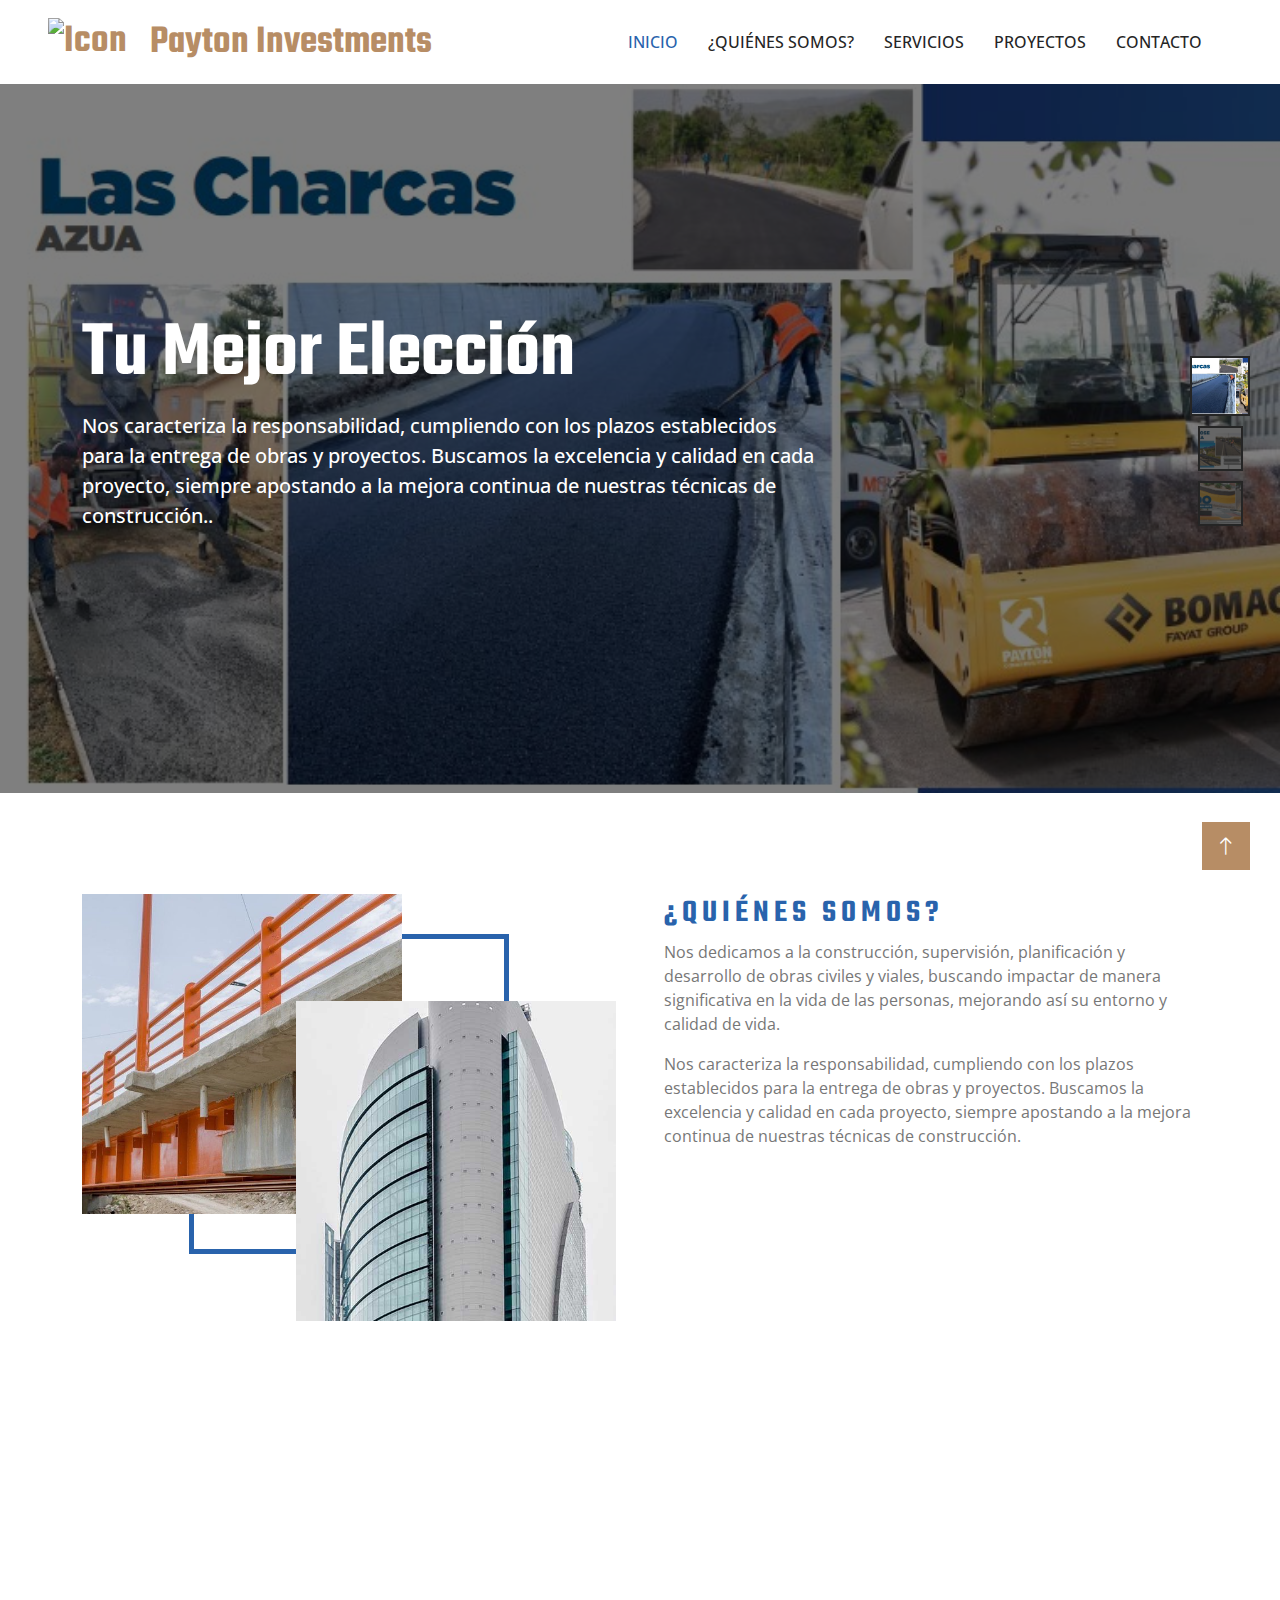
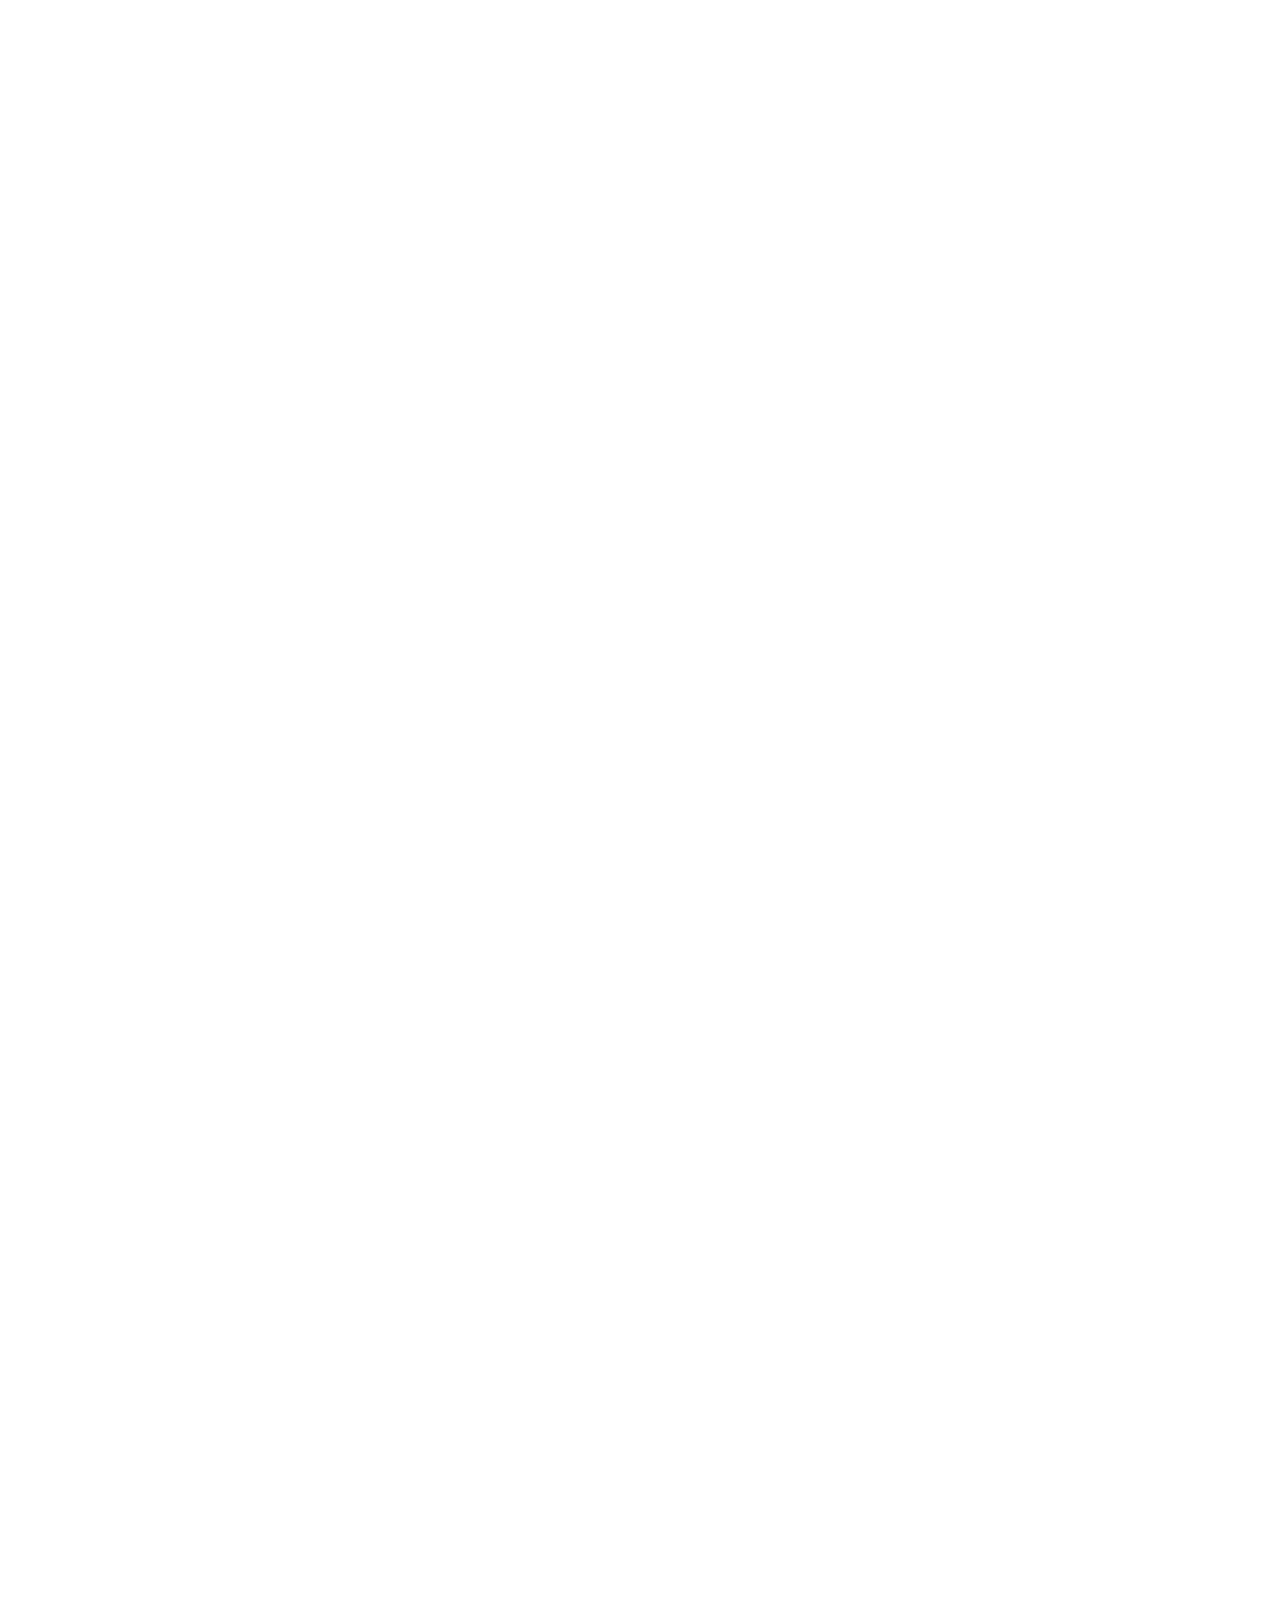
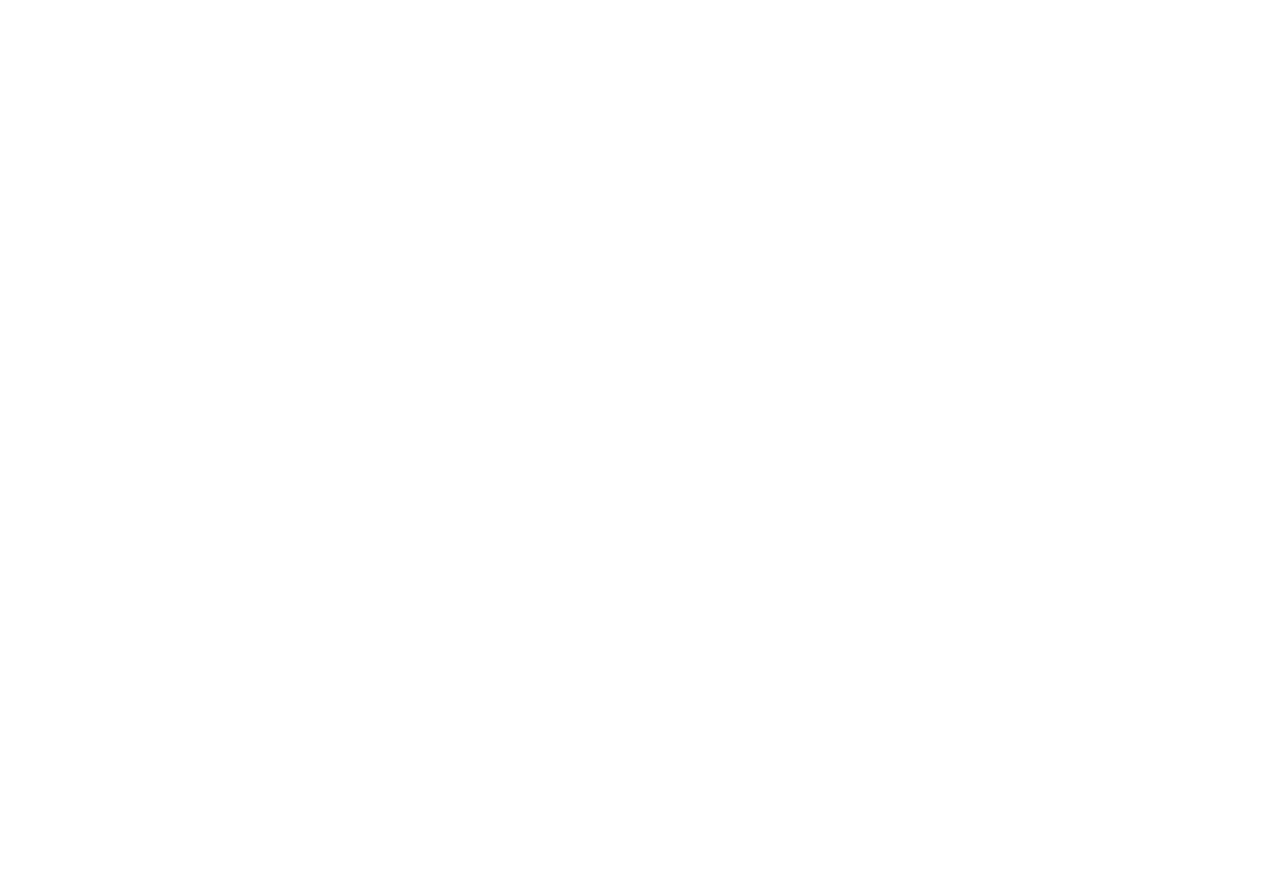
==== index.html @ 8e5a9c6b "Merge branch 'paytoncode:main' into main" ====
<!DOCTYPE html>
<html lang="en">

<head>
    <meta charset="utf-8">
    <title>Payton Investments</title>
    <meta content="width=device-width, initial-scale=1.0" name="viewport">
    <meta content="Construcción, Construir, Constructora, Payton, Aceras, Contenes, Asfaltado, Ingeniería" name="keywords">
    <meta content="" name="description">

    <!-- Favicon -->
    <link href="img/favicon.ico" rel="icon">

    <!-- Google Web Fonts -->
    <link rel="preconnect" href="https://fonts.googleapis.com">
    <link rel="preconnect" href="https://fonts.gstatic.com" crossorigin>
    <link href="https://fonts.googleapis.com/css2?family=Open+Sans:wght@400;500;600&family=Teko:wght@400;500;600&display=swap" rel="stylesheet">

    <!-- Icon Font Stylesheet -->
    <link href="https://cdnjs.cloudflare.com/ajax/libs/font-awesome/5.10.0/css/all.min.css" rel="stylesheet">
    <link href="https://cdn.jsdelivr.net/npm/bootstrap-icons@1.4.1/font/bootstrap-icons.css" rel="stylesheet">

    <!-- Libraries Stylesheet -->
    <link href="lib/animate/animate.min.css" rel="stylesheet">
    <link href="lib/owlcarousel/assets/owl.carousel.min.css" rel="stylesheet">
    <link href="lib/tempusdominus/css/tempusdominus-bootstrap-4.min.css" rel="stylesheet" />

    <!-- Customized Bootstrap Stylesheet -->
    <link href="css/bootstrap.min.css" rel="stylesheet">

    <!-- Template Stylesheet -->
    <link href="css/style.css" rel="stylesheet">
</head>

<body>
    <!-- Spinner Start -->
    <div id="spinner" class="show bg-white position-fixed translate-middle w-100 vh-100 top-50 start-50 d-flex align-items-center justify-content-center">
        <div class="spinner-border position-relative text-primary" style="width: 6rem; height: 6rem;" role="status"></div>
        <!-- <img class="position-absolute top-50 start-50 translate-middle" src="img/icons/icon-1.png" alt="Icon"> -->
        <img class="position-absolute top-50 start-50 translate-middle" src="img/logo-1.png" width="64px" alt="Icon">
    </div>
    <!-- Spinner End -->


    <!-- Topbar Start -->
    <!-- <div class="container-fluid bg-dark p-0 wow fadeIn" data-wow-delay="0.1s">
        <div class="row gx-0 d-none d-lg-flex">
            <div class="col-lg-7 px-5 text-start">
                <div class="h-100 d-inline-flex align-items-center py-3 me-3">
                    <a class="text-body px-2" href="tel:+0123456789"><i class="fa fa-phone-alt text-primary me-2"></i>+012 345 6789</a>
                    <a class="text-body px-2" href="mailto:info@example.com"><i class="fa fa-envelope-open text-primary me-2"></i>info@example.com</a>
                </div>
            </div>
            <div class="col-lg-5 px-5 text-end">
                <div class="h-100 d-inline-flex align-items-center py-3 me-2">
                    <a class="text-body px-2" href="">Terms</a>
                    <a class="text-body px-2" href="">Privacy</a>
                </div>
                <div class="h-100 d-inline-flex align-items-center">
                    <a class="btn btn-sm-square btn-outline-body me-1" href=""><i class="fab fa-facebook-f"></i></a>
                    <a class="btn btn-sm-square btn-outline-body me-1" href=""><i class="fab fa-twitter"></i></a>
                    <a class="btn btn-sm-square btn-outline-body me-1" href=""><i class="fab fa-linkedin-in"></i></a>
                    <a class="btn btn-sm-square btn-outline-body me-0" href=""><i class="fab fa-instagram"></i></a>
                </div>
            </div>
        </div>
    </div> -->
    <!-- Topbar End -->


    <!-- Navbar Start -->
    <nav class="navbar navbar-expand-lg bg-white navbar-light sticky- py-lg-0 px-lg-5 wow fadeIn" 
    data-wow-delay="0.1s">
    <!-- <nav class="navbar navbar-expand-lg bg-white navbar-light sticky-top py-lg-0 px-lg-5 wow fadeIn" 
    data-wow-delay="0.1s"> -->
        <a href="index.html" class="navbar-brand ms-4 ms-lg-0">
            <h1 class="text-primary m-0">
                <img class="me-3" src="img/logo-1.png" alt="Icon" width="64px">
            Payton Investments</h1>
        </a>
        <button type="button" class="navbar-toggler me-4" data-bs-toggle="collapse" data-bs-target="#navbarCollapse">
            <span class="navbar-toggler-icon"></span>
        </button>
        <div class="collapse navbar-collapse" id="navbarCollapse">
            <div class="navbar-nav ms-auto p-4 p-lg-0">
                <a href="index.html" class="nav-item nav-link active">Inicio</a>
                <a href="#about" class="nav-item nav-link">¿Quiénes Somos?</a>
                <a href="#service" class="nav-item nav-link">Servicios</a>
                <a href="#project" class="nav-item nav-link">Proyectos</a>
                <!-- <div class="nav-item dropdown">
                    <a href="#" class="nav-link dropdown-toggle" data-bs-toggle="dropdown">Pages</a>
                    <div class="dropdown-menu border-0 m-0">
                        <a href="feature.html" class="dropdown-item">Our Features</a>
                        <a href="project.html" class="dropdown-item">Our Projects</a>
                        <a href="team.html" class="dropdown-item">Team Members</a>
                        <a href="appointment.html" class="dropdown-item">Appointment</a>
                        <a href="testimonial.html" class="dropdown-item">Testimonial</a>
                        <a href="404.html" class="dropdown-item">404 Page</a>
                    </div>
                </div> -->
                <a href="#contact" class="nav-item nav-link">Contacto</a>
            </div>
            <!-- <a href="" class="btn btn-primary py-2 px-4 d-none d-lg-block">Appointment</a> -->
        </div>
    </nav>
    <!-- Navbar End -->


    <!-- Carousel Start -->
    <div class="container-fluid p-0 pb-5 wow fadeIn" data-wow-delay="0.1s">
        <div class="owl-carousel header-carousel position-relative">
            <div class="owl-carousel-item position-relative" data-dot="<img src='img/carousel-1.jpg'>">
                <img class="img-fluid" src="img/carousel-1.jpg" alt="">
                <div class="owl-carousel-inner">
                    <div class="container">
                        <div class="row justify-content-start">
                            <div class="col-10 col-lg-8">
                                <h1 class="display-1 text-white animated slideInDown">Tu Mejor Elección</h1>
                                <p class="fs-5 fw-medium text-white mb-4 pb-3">Nos caracteriza la responsabilidad, cumpliendo con los plazos
establecidos para la entrega de obras y proyectos. Buscamos la
excelencia y calidad en cada proyecto, siempre apostando a la
mejora continua de nuestras técnicas de construcción..</p>
                                <!-- <a href="" class="btn btn-primary py-3 px-5 animated slideInLeft">Read More</a> -->
                            </div>
                        </div>
                    </div>
                </div>
            </div>
            <div class="owl-carousel-item position-relative" data-dot="<img src='img/carousel-2.jpg'>">
                <img class="img-fluid" src="img/carousel-2.jpg" alt="">
                <div class="owl-carousel-inner">
                    <div class="container">
                        <div class="row justify-content-start">
                            <div class="col-10 col-lg-8">
                                <h1 class="display-1 text-white animated slideInDown">Best Architecture And Interior Design Services</h1>
                                <p class="fs-5 fw-medium text-white mb-4 pb-3">Vero elitr justo clita lorem. Ipsum dolor at sed stet sit diam no. Kasd rebum ipsum et diam justo clita et kasd rebum sea elitr.</p>
                                <a href="" class="btn btn-primary py-3 px-5 animated slideInLeft">Read More</a>
                            </div>
                        </div>
                    </div>
                </div>
            </div>
            <div class="owl-carousel-item position-relative" data-dot="<img src='img/carousel-3.jpg'>">
                <img class="img-fluid" src="img/carousel-3.jpg" alt="">
                <div class="owl-carousel-inner">
                    <div class="container">
                        <div class="row justify-content-start">
                            <div class="col-10 col-lg-8">
                                <h1 class="display-1 text-white animated slideInDown">Best Architecture And Interior Design Services</h1>
                                <p class="fs-5 fw-medium text-white mb-4 pb-3">Vero elitr justo clita lorem. Ipsum dolor at sed stet sit diam no. Kasd rebum ipsum et diam justo clita et kasd rebum sea elitr.</p>
                                <a href="" class="btn btn-primary py-3 px-5 animated slideInLeft">Read More</a>
                            </div>
                        </div>
                    </div>
                </div>
            </div>
        </div>
    </div>
    <!-- Carousel End -->


    <!-- Facts Start -->
   <!--  <div class="container-xxl py-5">
        <div class="container pt-5">
            <div class="row g-4">
                <div class="col-lg-4 col-md-6 wow fadeInUp" data-wow-delay="0.1s">
                    <div class="fact-item text-center bg-light h-100 p-5 pt-0">
                        <div class="fact-icon">
                            <img src="img/icons/icon-2.png" alt="Icon">
                        </div>
                        <h3 class="mb-3">Design Approach</h3>
                        <p class="mb-0">Erat ipsum justo amet duo et elitr dolor, est duo duo eos lorem sed diam stet diam sed stet.</p>
                    </div>
                </div>
                <div class="col-lg-4 col-md-6 wow fadeInUp" data-wow-delay="0.3s">
                    <div class="fact-item text-center bg-light h-100 p-5 pt-0">
                        <div class="fact-icon">
                            <img src="img/icons/icon-3.png" alt="Icon">
                        </div>
                        <h3 class="mb-3">Innovative Solutions</h3>
                        <p class="mb-0">Erat ipsum justo amet duo et elitr dolor, est duo duo eos lorem sed diam stet diam sed stet.</p>
                    </div>
                </div>
                <div class="col-lg-4 col-md-6 wow fadeInUp" data-wow-delay="0.5s">
                    <div class="fact-item text-center bg-light h-100 p-5 pt-0">
                        <div class="fact-icon">
                            <img src="img/icons/icon-4.png" alt="Icon">
                        </div>
                        <h3 class="mb-3">Project Management</h3>
                        <p class="mb-0">Erat ipsum justo amet duo et elitr dolor, est duo duo eos lorem sed diam stet diam sed stet.</p>
                    </div>
                </div>
            </div>
        </div>
    </div> -->
    <!-- Facts End -->


    <!-- About Start -->
    <div class="container-xxl py-5" id="about">
        <div class="container" >
            <div class="row g-5">
                <div class="col-lg-6 wow fadeIn" data-wow-delay="0.1s">
                    <div class="about-img">
                        <img class="img-fluid" src="img/about-1.jpg" alt="">
                        <img class="img-fluid" src="img/about-2.jpg" alt="">
                    </div>
                </div>
                <div class="col-lg-6 wow fadeIn" data-wow-delay="0.5s">
                    <h2 class="section-title">¿Quiénes Somos?</h2>
                    <!-- <h1 class="display-5 mb-4">A Creative Architecture Agency For Your Dream Home</h1> -->
                    <p>Nos dedicamos a la construcción, supervisión, planificación y desarrollo de obras civiles
                        y viales, buscando impactar de manera significativa en la vida de las personas,
                        mejorando así su entorno y calidad de vida.</p>
                    <p class="mb-4">
                        Nos caracteriza la responsabilidad, cumpliendo con los plazos establecidos para la
                        entrega de obras y proyectos. Buscamos la excelencia y calidad en cada proyecto,
                        siempre apostando a la mejora continua de nuestras técnicas de construcción.
                    </p>
                   <!--  <div class="d-flex align-items-center mb-5">
                        <div class="d-flex flex-shrink-0 align-items-center justify-content-center border border-5 border-primary" style="width: 120px; height: 120px;">
                            <h1 class="display-1 mb-n2" data-toggle="counter-up">25</h1>
                        </div>
                        <div class="ps-4">
                            <h3>Years</h3>
                            <h3>Working</h3>
                            <h3 class="mb-0">Experience</h3>
                        </div>
                    </div>
                    <a class="btn btn-primary py-3 px-5" href="">Read More</a> -->
                </div>
            </div>
        </div>
    </div>
    <!-- About End -->

       <!-- Feature Start -->
    <div class="container-xxl py-5">
        <div class="container">
            <div class="row g-5">
                <div class="col-lg-6 wow fadeInUp" data-wow-delay="0.1s">
                    <h4 class="section-title">Misión</h4>
                    <!-- <h1 class="display-5 mb-4">Why You Should Trust Us? Learn More About Us!</h1> -->
                    <p class="mb-4">Desarrollar proyectos y construcciones de obras civiles y viales de excelente calidad y en los tiempos establecidos, mediante una gestión íntegra y honesta, asegurando la
                    inversión de los clientes y excediendo sus expectativas.</p>
                     <h4 class="section-title">Visión</h4>
                    <!-- <h1 class="display-5 mb-4">Why You Should Trust Us? Learn More About Us!</h1> -->
                    <p class="mb-4">Ser un referente en cuanto diseño, construcción e ingeniería, trabajando con los más
                    altos estándares de calidad y seguridad, atendiendo las necesidades y oportunidades
                    del mercado.</p>
                     <h4 class="section-title">Valores</h4>
                    <!-- <h1 class="display-5 mb-4">Why You Should Trust Us? Learn More About Us!</h1> -->
                    <ul class="mb-4">
                        <li>Responsabilidad</li>
                        <li>Compromiso</li>
                        <li>Integridad</li>
                        <li>Calidad</li>
                        <li>Trabajo en Equipo</li>
                    </ul>
                  <!--   <div class="row g-4">
                        <div class="col-12">
                            <div class="d-flex align-items-start">
                                <img class="flex-shrink-0" src="img/icons/icon-2.png" alt="Icon">
                                <div class="ms-4">
                                    <h3>Design Approach</h3>
                                    <p class="mb-0">Erat ipsum justo amet duo et elitr dolor, est duo duo eos lorem sed diam stet diam sed stet.</p>
                                </div>
                            </div>
                        </div>
                        <div class="col-12">
                            <div class="d-flex align-items-start">
                                <img class="flex-shrink-0" src="img/icons/icon-3.png" alt="Icon">
                                <div class="ms-4">
                                    <h3>Innovative Solutions</h3>
                                    <p class="mb-0">Erat ipsum justo amet duo et elitr dolor, est duo duo eos lorem sed diam stet diam sed stet.</p>
                                </div>
                            </div>
                        </div>
                        <div class="col-12">
                            <div class="d-flex align-items-start">
                                <img class="flex-shrink-0" src="img/icons/icon-4.png" alt="Icon">
                                <div class="ms-4">
                                    <h3>Project Management</h3>
                                    <p class="mb-0">Erat ipsum justo amet duo et elitr dolor, est duo duo eos lorem sed diam stet diam sed stet.</p>
                                </div>
                            </div>
                        </div>
                    </div> -->
                </div>
                <div class="col-lg-6 wow fadeInUp" data-wow-delay="0.5s">
                    <div class="feature-img">
                        <img class="img-fluid" src="img/about-2.jpg" alt="">
                        <img class="img-fluid" src="img/about-1.jpg" alt="">
                    </div>
                </div>
            </div>
        </div>
    </div>
    <!-- Feature End -->


    <!-- Service Start -->
    <div class="container-xxl py-5" id="service">
        <div class="container">
            <div class="text-center mx-auto mb-5 wow fadeInUp" data-wow-delay="0.1s" style="max-width: 600px;"">
                <h2 class="section-title">Nuestros Servicios</h2>
                <!-- <h1 class="display-5 mb-4">We Focused On Modern Architecture And Interior Design</h1> -->
            </div>
            <div class="row g-4">
                <div class="col-lg-3 col-md-6 wow fadeInUp" data-wow-delay="0.1s">
                    <div class="service-item d-flex position-relative text-center h-100">
                        <img class="bg-img" src="img/service-1.jpg" alt="">
                        <div class="service-text p-5">
                            <img class="mb-4" src="img/icons/icon-5.png" alt="Icon">
                            <h3 class="mb-3">Ingeniería</h3>
                            <p class="mb-4">La ingeniería se incluye de principio a fin todas las etapas de
diseños, planos, cálculos, especificaciones, listas de materiales y
equipos, aproximación de presupuestos, recursos que se van
a requerir, y dirección de personal. Buscando obtener un
resultado exitoso en cada proyecto.</p>
                            <!-- <a class="btn" href=""><i class="fa fa-plus text-primary me-3"></i>Read More</a> -->
                        </div>
                    </div>
                </div>
                <div class="col-lg-3 col-md-6 wow fadeInUp" data-wow-delay="0.3s">
                    <div class="service-item d-flex position-relative text-center h-100">
                        <img class="bg-img" src="img/service-2.jpg" alt="">
                        <div class="service-text p-5">
                            <img class="mb-4" src="img/icons/icon-1.png" alt="Icon">
                            <h3 class="mb-3">Asfaltado</h3>
                            <p class="mb-4">Buscamos proporcionar pavimentos mucho más duraderos en el
tiempo, además de ofrecer estabilidad y seguridad tanto para
vehículos como para peatones.</p>
                            <!-- <a class="btn" href=""><i class="fa fa-plus text-primary me-3"></i>Read More</a> -->
                        </div>
                    </div>
                </div>
                <div class="col-lg-3 col-md-6 wow fadeInUp" data-wow-delay="0.5s">
                    <div class="service-item d-flex position-relative text-center h-100">
                        <img class="bg-img" src="img/service-7.jpeg" alt="">
                        <div class="service-text p-5">
                            <img class="mb-4" src="img/icons/icon-9.png" alt="Icon">
                            <h3 class="mb-3">Construcción de carreteras</h3>
                            <p class="mb-4">Construir carreteras nos permite la conexión del camino, a través
de distintos accesos, con otros tipos de vías como autopistas o
con propiedades cercana, facilitando el transporte y reduciendo el
tiempo entre un pueblo y otro.</p>
                            <!-- <a class="btn" href=""><i class="fa fa-plus text-primary me-3"></i>Read More</a> -->
                        </div>
                    </div>
                </div>
                <div class="col-lg-3 col-md-6 wow fadeInUp" data-wow-delay="0.1s">
                    <div class="service-item d-flex position-relative text-center h-100">
                        <img class="bg-img" src="img/service-6.jpg" alt="">
                        <div class="service-text p-5">
                            <img class="mb-4" src="img/icons/icon-9.png" alt="Icon">
                            <h3 class="mb-3">Construcción de aceras y contenes</h3>
                            <p class="mb-4">Las aceras y contenes hacen que las vías sean más seguras
tanto para los automóviles como para los transeúntes.</p>
                            <!-- <a class="btn" href=""><i class="fa fa-plus text-primary me-3"></i>Read More</a> -->
                        </div>
                    </div>
                </div>
                <!--<div class="col-lg-4 col-md-6 wow fadeInUp" data-wow-delay="0.3s">
                    <div class="service-item d-flex position-relative text-center h-100">
                        <img class="bg-img" src="img/service-5.jpg" alt="">
                        <div class="service-text p-5">
                            <img class="mb-4" src="img/icons/icon-9.png" alt="Icon">
                            <h3 class="mb-3">Renovation</h3>
                            <p class="mb-4">Erat ipsum justo amet duo et elitr dolor, est duo duo eos lorem sed diam stet diam sed stet.</p>
                            <a class="btn" href=""><i class="fa fa-plus text-primary me-3"></i>Read More</a>
                        </div>
                    </div>
                </div>
                <div class="col-lg-4 col-md-6 wow fadeInUp" data-wow-delay="0.5s">
                    <div class="service-item d-flex position-relative text-center h-100">
                        <img class="bg-img" src="img/service-6.jpg" alt="">
                        <div class="service-text p-5">
                            <img class="mb-4" src="img/icons/icon-10.png" alt="Icon">
                            <h3 class="mb-3">Construction</h3>
                            <p class="mb-4">Erat ipsum justo amet duo et elitr dolor, est duo duo eos lorem sed diam stet diam sed stet.</p>
                            <a class="btn" href=""><i class="fa fa-plus text-primary me-3"></i>Read More</a>
                        </div>
                    </div>
                </div>
            </div> -->
            </div>
        </div>
    </div>
    <!-- Service End -->



    <!-- Project Start -->
    <div class="container-xxl project py-5" id="project">
        <div class="container">
            <div class="text-center mx-auto mb-5 wow fadeInUp" data-wow-delay="0.1s" style="max-width: 600px;">
                <h4 class="section-title">Algunos de Nuestros Proyectos</h4>
                <!-- <h1 class="display-5 mb-4">Visit Our Latest Projects And Our Innovative Works</h1> -->
            </div>
            <div class="row g-4 wow fadeInUp" data-wow-delay="0.3s">
                <div class="col-lg-4">
                    <div class="nav nav-pills d-flex justify-content-between w-100 h-100 me-4">
                        <button class="nav-link w-100 d-flex align-items-center text-start p-4 mb-4 active" data-bs-toggle="pill" data-bs-target="#tab-pane-1" type="button">
                            <h3 class="m-0">Aceras Santo Domingo Norte</h3>
                        </button>
                        <button class="nav-link w-100 d-flex align-items-center text-start p-4 mb-4" data-bs-toggle="pill" data-bs-target="#tab-pane-2" type="button">
                            <h3 class="m-0">Asfaltado Las Charchas de Azua</h3>
                        </button>
                        <button class="nav-link w-100 d-flex align-items-center text-start p-4 mb-4" data-bs-toggle="pill" data-bs-target="#tab-pane-3" type="button">
                            <h3 class="m-0">Reacondicionamiento del Puente Tavara Arriba</h3>
                        </button>
                        <!-- <button class="nav-link w-100 d-flex align-items-center text-start p-4 mb-0" data-bs-toggle="pill" data-bs-target="#tab-pane-4" type="button">
                            <h3 class="m-0">Asfaltado San Jose de Ocoa</h3>
                        </button>
 -->                    </div>
                </div>
                <div class="col-lg-8">
                    <div class="tab-content w-100">
                        <div class="tab-pane fade show active" id="tab-pane-1">
                            <div class="row g-4">
                                <div class="col-md-6" style="min-height: 350px;">
                                    <div class="position-relative h-100">
                                        <img class="position-absolute img-fluid w-100 h-100" src="img/project-1.jpg"
                                            style="object-fit: cover;" alt="">
                                    </div>
                                </div>
                                <!-- <div class="col-md-6">
                                    <h1 class="mb-3">25 Years Of Experience In Architecture Industry</h1>
                                    <p class="mb-4">Tempor erat elitr rebum at clita. Diam dolor diam ipsum sit. Aliqu diam amet diam et eos. Clita erat ipsum et lorem et sit, sed stet lorem sit clita duo justo magna dolore erat amet</p>
                                    <p><i class="fa fa-check text-primary me-3"></i>Design Approach</p>
                                    <p><i class="fa fa-check text-primary me-3"></i>Innovative Solutions</p>
                                    <p><i class="fa fa-check text-primary me-3"></i>Project Management</p>
                                    <a href="" class="btn btn-primary py-3 px-5 mt-3">Read More</a>
                                </div> -->
                            </div>
                        </div>
                        <div class="tab-pane fade" id="tab-pane-2">
                            <div class="row g-4">
                                <div class="col-md-6" style="min-height: 350px;">
                                    <div class="position-relative h-100">
                                        <img class="position-absolute img-fluid w-100 h-100" src="img/project-2.jpg"
                                            style="object-fit: cover;" alt="">
                                    </div>
                                </div>
                               <!--  <div class="col-md-6">
                                    <h1 class="mb-3">25 Years Of Experience In Architecture Industry</h1>
                                    <p class="mb-4">Tempor erat elitr rebum at clita. Diam dolor diam ipsum sit. Aliqu diam amet diam et eos. Clita erat ipsum et lorem et sit, sed stet lorem sit clita duo justo magna dolore erat amet</p>
                                    <p><i class="fa fa-check text-primary me-3"></i>Design Approach</p>
                                    <p><i class="fa fa-check text-primary me-3"></i>Innovative Solutions</p>
                                    <p><i class="fa fa-check text-primary me-3"></i>Project Management</p>
                                    <a href="" class="btn btn-primary py-3 px-5 mt-3">Read More</a>
                                </div> -->
                            </div>
                        </div>
                        <div class="tab-pane fade" id="tab-pane-3">
                            <div class="row g-4">
                                <div class="col-md-6" style="min-height: 350px;">
                                    <div class="position-relative h-100">
                                        <img class="position-absolute img-fluid w-100 h-100" src="img/project-3.jpg"
                                            style="object-fit: cover;" alt="">
                                    </div>
                                </div>
                               <!--  <div class="col-md-6">
                                    <h1 class="mb-3">25 Years Of Experience In Architecture Industry</h1>
                                    <p class="mb-4">Tempor erat elitr rebum at clita. Diam dolor diam ipsum sit. Aliqu diam amet diam et eos. Clita erat ipsum et lorem et sit, sed stet lorem sit clita duo justo magna dolore erat amet</p>
                                    <p><i class="fa fa-check text-primary me-3"></i>Design Approach</p>
                                    <p><i class="fa fa-check text-primary me-3"></i>Innovative Solutions</p>
                                    <p><i class="fa fa-check text-primary me-3"></i>Project Management</p>
                                    <a href="" class="btn btn-primary py-3 px-5 mt-3">Read More</a>
                                </div> -->
                            </div>
                        </div>
                        <div class="tab-pane fade" id="tab-pane-4">
                            <div class="row g-4">
                                <div class="col-md-6" style="min-height: 350px;">
                                    <div class="position-relative h-100">
                                        <img class="position-absolute img-fluid w-100 h-100" src="img/project-4.jpg"
                                            style="object-fit: cover;" alt="">
                                    </div>
                                </div>
                               <!--  <div class="col-md-6">
                                    <h1 class="mb-3">25 Years Of Experience In Architecture Industry</h1>
                                    <p class="mb-4">Tempor erat elitr rebum at clita. Diam dolor diam ipsum sit. Aliqu diam amet diam et eos. Clita erat ipsum et lorem et sit, sed stet lorem sit clita duo justo magna dolore erat amet</p>
                                    <p><i class="fa fa-check text-primary me-3"></i>Design Approach</p>
                                    <p><i class="fa fa-check text-primary me-3"></i>Innovative Solutions</p>
                                    <p><i class="fa fa-check text-primary me-3"></i>Project Management</p>
                                    <a href="" class="btn btn-primary py-3 px-5 mt-3">Read More</a>
                                </div> -->
                            </div>
                        </div>
                    </div>
                </div>
            </div>
        </div>
    </div>
    <!-- Project End -->


    <!-- Team Start -->
   <!--  <div class="container-xxl py-5">
        <div class="container">
            <div class="text-center mx-auto mb-5 wow fadeInUp" data-wow-delay="0.1s" style="max-width: 600px;">
                <h4 class="section-title">Team Members</h4>
                <h1 class="display-5 mb-4">We Are Creative Architecture Team For Your Dream Home</h1>
            </div>
            <div class="row g-0 team-items">
                <div class="col-lg-3 col-md-6 wow fadeInUp" data-wow-delay="0.1s">
                    <div class="team-item position-relative">
                        <div class="position-relative">
                            <img class="img-fluid" src="img/team-1.jpg" alt="">
                            <div class="team-social text-center">
                                <a class="btn btn-square" href=""><i class="fab fa-facebook-f"></i></a>
                                <a class="btn btn-square" href=""><i class="fab fa-twitter"></i></a>
                                <a class="btn btn-square" href=""><i class="fab fa-instagram"></i></a>
                            </div>
                        </div>
                        <div class="bg-light text-center p-4">
                            <h3 class="mt-2">Architect Name</h3>
                            <span class="text-primary">Designation</span>
                        </div>
                    </div>
                </div>
                <div class="col-lg-3 col-md-6 wow fadeInUp" data-wow-delay="0.3s">
                    <div class="team-item position-relative">
                        <div class="position-relative">
                            <img class="img-fluid" src="img/team-2.jpg" alt="">
                            <div class="team-social text-center">
                                <a class="btn btn-square" href=""><i class="fab fa-facebook-f"></i></a>
                                <a class="btn btn-square" href=""><i class="fab fa-twitter"></i></a>
                                <a class="btn btn-square" href=""><i class="fab fa-instagram"></i></a>
                            </div>
                        </div>
                        <div class="bg-light text-center p-4">
                            <h3 class="mt-2">Architect Name</h3>
                            <span class="text-primary">Designation</span>
                        </div>
                    </div>
                </div>
                <div class="col-lg-3 col-md-6 wow fadeInUp" data-wow-delay="0.5s">
                    <div class="team-item position-relative">
                        <div class="position-relative">
                            <img class="img-fluid" src="img/team-3.jpg" alt="">
                            <div class="team-social text-center">
                                <a class="btn btn-square" href=""><i class="fab fa-facebook-f"></i></a>
                                <a class="btn btn-square" href=""><i class="fab fa-twitter"></i></a>
                                <a class="btn btn-square" href=""><i class="fab fa-instagram"></i></a>
                            </div>
                        </div>
                        <div class="bg-light text-center p-4">
                            <h3 class="mt-2">Architect Name</h3>
                            <span class="text-primary">Designation</span>
                        </div>
                    </div>
                </div>
                <div class="col-lg-3 col-md-6 wow fadeInUp" data-wow-delay="0.7s">
                    <div class="team-item position-relative">
                        <div class="position-relative">
                            <img class="img-fluid" src="img/team-4.jpg" alt="">
                            <div class="team-social text-center">
                                <a class="btn btn-square" href=""><i class="fab fa-facebook-f"></i></a>
                                <a class="btn btn-square" href=""><i class="fab fa-twitter"></i></a>
                                <a class="btn btn-square" href=""><i class="fab fa-instagram"></i></a>
                            </div>
                        </div>
                        <div class="bg-light text-center p-4">
                            <h3 class="mt-2">Architect Name</h3>
                            <span class="text-primary">Designation</span>
                        </div>
                    </div>
                </div>
            </div>
        </div>
    </div> -->
    <!-- Team End -->


    <!-- Appointment Start -->
    <div class="container-xxl py-5" id="contact">
        <div class="container">
            <div class="row g-5">
                <div class="col-lg-6 wow fadeInUp" data-wow-delay="0.1s">
                    <h4 class="section-title" >Haz Una Cita</h4>
            <!--         <h1 class="display-5 mb-4">Make An Appointment To Start Your Dream Project</h1>
                    <p class="mb-4">Tempor erat elitr rebum at clita. Diam dolor diam ipsum sit. Aliqu diam amet diam et eos. Clita erat ipsum et lorem et sit, sed stet lorem sit clita duo justo magna dolore erat amet</p> -->
                    <div class="row g-4">
                        <div class="col-12">
                            <div class="d-flex">
                                <div class="d-flex flex-shrink-0 align-items-center justify-content-center bg-light" style="width: 65px; height: 65px;">
                                    <i class="fa fa-2x fa-phone-alt text-primary"></i>
                                </div>
                                <div class="ms-4">
                                    <p class="mb-2">Llamanos</p>
                                    <h3 class="mb-0">(809) 375-1626</h3>
                                </div>
                            </div>
                        </div>
                        <div class="col-12">
                            <div class="d-flex">
                                <div class="d-flex flex-shrink-0 align-items-center justify-content-center bg-light" style="width: 65px; height: 65px;">
                                    <i class="fa fa-2x fa-envelope-open text-primary"></i>
                                </div>
                                <div class="ms-4">
                                    <p class="mb-2">Envianos un Correo</p>
                                    <h3 class="mb-0">mhernandez@payton.do</h3>
                                </div>
                            </div>
                        </div>
                    </div>
                </div>
                <!-- <div class="col-lg-6 wow fadeInUp" data-wow-delay="0.5s">
                    <div class="row g-3">
                        <div class="col-12 col-sm-6">
                            <input type="text" class="form-control" placeholder="Your Name" style="height: 55px;">
                        </div>
                        <div class="col-12 col-sm-6">
                            <input type="email" class="form-control" placeholder="Your Email" style="height: 55px;">
                        </div>
                        <div class="col-12 col-sm-6">
                            <input type="text" class="form-control" placeholder="Your Mobile" style="height: 55px;">
                        </div>
                        <div class="col-12 col-sm-6">
                            <select class="form-select" style="height: 55px;">
                                <option selected>Choose Service</option>
                                <option value="1">Service 1</option>
                                <option value="2">Service 2</option>
                                <option value="3">Service 3</option>
                            </select>
                        </div>
                        <div class="col-12 col-sm-6">
                            <div class="date" id="date" data-target-input="nearest">
                                <input type="text"
                                    class="form-control datetimepicker-input"
                                    placeholder="Choose Date" data-target="#date" data-toggle="datetimepicker" style="height: 55px;">
                            </div>
                        </div>
                        <div class="col-12 col-sm-6">
                            <div class="time" id="time" data-target-input="nearest">
                                <input type="text"
                                    class="form-control datetimepicker-input"
                                    placeholder="Choose Date" data-target="#time" data-toggle="datetimepicker" style="height: 55px;">
                            </div>
                        </div>
                        <div class="col-12">
                            <textarea class="form-control" rows="5" placeholder="Message"></textarea>
                        </div>
                        <div class="col-12">
                            <button class="btn btn-primary w-100 py-3" type="submit">Book Appointment</button>
                        </div>
                    </div>
                </div> -->
            </div>
        </div>
    </div>
    <!-- Appointment End -->


    <!-- Testimonial Start -->
   <!--  <div class="container-xxl py-5">
        <div class="container">
            <div class="text-center mx-auto mb-5 wow fadeInUp" data-wow-delay="0.1s" style="max-width: 600px;">
                <h4 class="section-title">Testimonial</h4>
                <h1 class="display-5 mb-4">Thousands Of Customers Who Trust Us And Our Services</h1>
            </div>
            <div class="owl-carousel testimonial-carousel wow fadeInUp" data-wow-delay="0.1s">
                <div class="testimonial-item text-center" data-dot="<img class='img-fluid' src='img/testimonial-1.jpg' alt=''>">
                    <p class="fs-5">Clita clita tempor justo dolor ipsum amet kasd amet duo justo duo duo labore sed sed. Magna ut diam sit et amet stet eos sed clita erat magna elitr erat sit sit erat at rebum justo sea clita.</p>
                    <h3>Client Name</h3>
                    <span class="text-primary">Profession</span>
                </div>
                <div class="testimonial-item text-center" data-dot="<img class='img-fluid' src='img/testimonial-2.jpg' alt=''>">
                    <p class="fs-5">Clita clita tempor justo dolor ipsum amet kasd amet duo justo duo duo labore sed sed. Magna ut diam sit et amet stet eos sed clita erat magna elitr erat sit sit erat at rebum justo sea clita.</p>
                    <h3>Client Name</h3>
                    <span class="text-primary">Profession</span>
                </div>
                <div class="testimonial-item text-center" data-dot="<img class='img-fluid' src='img/testimonial-3.jpg' alt=''>">
                    <p class="fs-5">Clita clita tempor justo dolor ipsum amet kasd amet duo justo duo duo labore sed sed. Magna ut diam sit et amet stet eos sed clita erat magna elitr erat sit sit erat at rebum justo sea clita.</p>
                    <h3>Client Name</h3>
                    <span class="text-primary">Profession</span>
                </div>
            </div>      
        </div>
    </div> -->
    <!-- Testimonial End -->


    <!-- Footer Start -->
    <div class="container-fluid bg-dark text-body footer mt-5 pt-5 px-0 wow fadeIn" data-wow-delay="0.1s">
        <div class="container py-5">
            <div class="row g-5">
                <div class="col-lg-3 col-md-6">
                    <h3 class="text-light mb-4">Dirección:</h3>
                    <p class="mb-2"><i class="fa fa-map-marker-alt text-primary me-3"></i>Ave. Gustavo Mejía Ricart, No. 254, Náutica Business Center, (Suite A-7).</p>
                    <p class="mb-2"><i class="fa fa-phone-alt text-primary me-3"></i>(809) 375-1626</p>
                    <p class="mb-2"><i class="fa fa-envelope text-primary me-3"></i>mhernandez@payton.do</p>
                    <div class="d-flex pt-2">
                        <a class="btn btn-square btn-outline-body me-1" href="https://www.instagram.com/constructorapaytonrd/?hl=en"><i class="fab fa-instagram"></i></a>
<!--                         <a class="btn btn-square btn-outline-body me-1" href=""><i class="fab fa-facebook-f"></i></a>
                        <a class="btn btn-square btn-outline-body me-1" href=""><i class="fab fa-youtube"></i></a>
                        <a class="btn btn-square btn-outline-body me-0" href=""><i class="fab fa-linkedin-in"></i></a> -->
                    </div>
                </div>
                <div class="col-lg-3 col-md-6">
                    <h3 class="text-light mb-4">Servicios</h3>
                    <a class="btn btn-link" href="">Ingeniería</a>
                    <a class="btn btn-link" href="">Construcción de aceras y contenes</a>
                    <a class="btn btn-link" href="">Construcción de carreteras</a>
                    <a class="btn btn-link" href="">Interior Design</a>
                    <a class="btn btn-link" href="">Asfaltado</a>
                </div>
                <!-- <a class="btn btn-link" href="">About Us</a>
                    <a class="btn btn-link" href="">Contact Us</a>
                    <a c<div class="col-lg-3 col-md-6">
                    <h3 class="text-light mb-4">Quick Links</h3>
                    lass="btn btn-link" href="">Our Services</a>
                    <a class="btn btn-link" href="">Terms & Condition</a>
                    <a class="btn btn-link" href="">Support</a>
                </div> -->
            </div>
        </div>
        <div class="container-fluid copyright">
            <div class="container">
                <div class="row">
                    <div class="col-md-6 text-center text-md-start mb-3 mb-md-0">
                        &copy; <a href="#">Payton Investments</a>, All Right Reserved.
                    </div>
                    <div class="col-md-6 text-center text-md-end">
                        <!--/*** This template is free as long as you keep the footer author’s credit link/attribution link/backlink. If you'd like to use the template without the footer author’s credit link/attribution link/backlink, you can purchase the Credit Removal License from "https://htmlcodex.com/credit-removal". Thank you for your support. ***/-->
                        <!-- Designed By <a href="https://htmlcodex.com">HTML Codex</a>
                        <br> Distributed By: <a class="border-bottom" href="https://themewagon.com" target="_blank">ThemeWagon</a> -->
                    </div>
                </div>
            </div>
        </div>
    </div>
    <!-- Footer End -->


    <!-- Back to Top -->
    <a href="#" class="btn btn-lg btn-primary btn-lg-square back-to-top"><i class="bi bi-arrow-up"></i></a>


    <!-- JavaScript Libraries -->
    <script src="https://code.jquery.com/jquery-3.4.1.min.js"></script>
    <script src="https://cdn.jsdelivr.net/npm/bootstrap@5.0.0/dist/js/bootstrap.bundle.min.js"></script>
    <script src="lib/wow/wow.min.js"></script>
    <script src="lib/easing/easing.min.js"></script>
    <script src="lib/waypoints/waypoints.min.js"></script>
    <script src="lib/counterup/counterup.min.js"></script>
    <script src="lib/owlcarousel/owl.carousel.min.js"></script>
    <script src="lib/tempusdominus/js/moment.min.js"></script>
    <script src="lib/tempusdominus/js/moment-timezone.min.js"></script>
    <script src="lib/tempusdominus/js/tempusdominus-bootstrap-4.min.js"></script>

    <!-- Template Javascript -->
    <script src="js/main.js"></script>
</body>

</html>
---- css/style.css ----
/********** Template CSS **********/
:root {
    --primary: #2963ac;
    --light: #F8F8F8;
    --dark: #252525;
}

html {
  scroll-behavior: smooth;
}

h1,
h2,
.h1,
.h2,
.fw-bold {
    font-weight: 600 !important;
}

h3,
h4,
.h3,
.h4,
.fw-medium {
    font-weight: 500 !important;
}

h5,
h6,
.h5,
.h6,
.fw-normal {
    font-weight: 400 !important;
}

.back-to-top {
    position: fixed;
    display: none;
    right: 30px;
    bottom: 30px;
    z-index: 99;
}


/*** Spinner ***/
#spinner {
    opacity: 0;
    visibility: hidden;
    transition: opacity .5s ease-out, visibility 0s linear .5s;
    z-index: 99999;
}

#spinner.show {
    transition: opacity .5s ease-out, visibility 0s linear 0s;
    visibility: visible;
    opacity: 1;
}


/*** Button ***/
.btn {
    font-weight: 500;
    transition: .5s;
}

.btn.btn-primary,
.btn.btn-secondary {
    color: #FFFFFF;
}

.btn-square {
    width: 38px;
    height: 38px;
}

.btn-sm-square {
    width: 32px;
    height: 32px;
}

.btn-lg-square {
    width: 48px;
    height: 48px;
}

.btn-square,
.btn-sm-square,
.btn-lg-square {
    padding: 0;
    display: flex;
    align-items: center;
    justify-content: center;
    font-weight: normal;
}

.btn-outline-body {
    color: var(--primary);
    border-color: #777777;
}

.btn-outline-body:hover {
    color: #FFFFFF;
    background: var(--primary);
    border-color: var(--primary);
}


/*** Navbar ***/
.navbar .dropdown-toggle::after {
    border: none;
    content: "\f107";
    font-family: "Font Awesome 5 Free";
    font-weight: 900;
    vertical-align: middle;
    margin-left: 8px;
}

.navbar .navbar-nav .nav-link {
    margin-right: 30px;
    padding: 30px 0;
    color: var(--dark);
    font-weight: 500;
    text-transform: uppercase;
    outline: none;
}

.navbar .navbar-nav .nav-link:hover,
.navbar .navbar-nav .nav-link.active {
    color: var(--primary);
}

.navbar.sticky-top {
    top: -100px;
    transition: .5s;
}

@media (max-width: 991.98px) {
    .navbar .navbar-nav .nav-link {
        margin-right: 0;
        padding: 10px 0;
    }

    .navbar .navbar-nav {
        border-top: 1px solid #EEEEEE;
    }
}

@media (min-width: 992px) {
    .navbar .nav-item .dropdown-menu {
        display: block;
        visibility: hidden;
        top: 100%;
        transform: rotateX(-75deg);
        transform-origin: 0% 0%;
        transition: .5s;
        opacity: 0;
    }

    .navbar .nav-item:hover .dropdown-menu {
        transform: rotateX(0deg);
        visibility: visible;
        transition: .5s;
        opacity: 1;
    }
}


/*** Header ***/
.owl-carousel-inner {
    position: absolute;
    width: 100%;
    height: 100%;
    top: 0;
    left: 0;
    display: flex;
    align-items: center;
    background: rgba(0, 0, 0, .5);
}

@media (max-width: 768px) {
    .header-carousel .owl-carousel-item {
        position: relative;
        min-height: 500px;
    }

    .header-carousel .owl-carousel-item img {
        position: absolute;
        width: 100%;
        height: 100%;
        object-fit: cover;
    }

    .header-carousel .owl-carousel-item p {
        font-size: 16px !important;
    }
}

.header-carousel .owl-dots {
    position: absolute;
    width: 60px;
    height: 100%;
    top: 0;
    right: 30px;
    display: flex;
    flex-direction: column;
    align-items: center;
    justify-content: center;
}

.header-carousel .owl-dots .owl-dot {
    position: relative;
    width: 45px;
    height: 45px;
    margin: 5px 0;
    background: var(--dark);
    transition: .5s;
}

.header-carousel .owl-dots .owl-dot.active {
    width: 60px;
    height: 60px;
}

.header-carousel .owl-dots .owl-dot img {
    position: absolute;
    width: 100%;
    height: 100%;
    object-fit: cover;
    padding: 2px;
    transition: .5s;
    opacity: .3;
}

.header-carousel .owl-dots .owl-dot.active img {
    opacity: 1;
}

.page-header {
    background: linear-gradient(rgba(0, 0, 0, .5), rgba(0, 0, 0, .5)), url(../img/carousel-1.jpg) center center no-repeat;
    background-size: cover;
}

.breadcrumb-item+.breadcrumb-item::before {
    color: var(--light);
}


/*** Section Title ***/
.section-title {
    color: var(--primary);
    font-weight: 600;
    letter-spacing: 5px;
    text-transform: uppercase;
}


/*** Facts ***/
.fact-item .fact-icon {
    width: 120px;
    height: 120px;
    margin-top: -60px;
    margin-bottom: 1.5rem;
    display: inline-flex;
    align-items: center;
    justify-content: center;
    background: #FFFFFF;
    border-radius: 120px;
    transition: .5s;
}

.fact-item:hover .fact-icon {
    background: var(--dark);
}

.fact-item .fact-icon i {
    color: var(--primary);
    transition: .5;
}

.fact-item:hover .fact-icon i {
    color: #FFFFFF;
}


/*** About & Feature ***/
.about-img,
.feature-img {
    position: relative;
    height: 100%;
    min-height: 400px;
}

.about-img img,
.feature-img img {
    position: absolute;
    width: 60%;
    height: 80%;
    object-fit: cover;
}

.about-img img:last-child,
.feature-img img:last-child {
    margin: 20% 0 0 40%;
}

.about-img::before,
.feature-img::before {
    position: absolute;
    content: "";
    width: 60%;
    height: 80%;
    top: 10%;
    left: 20%;
    border: 5px solid var(--primary);
    z-index: -1;
}


/*** Service ***/
.service-item .bg-img {
    position: absolute;
    width: 100%;
    height: 100%;
    object-fit: cover;
    z-index: -1;
}

.service-item .service-text {
    background: var(--light);
    transition: .5s;
}

.service-item:hover .service-text {
    background: rgba(0, 0, 0, .7);
}

.service-item * {
    transition: .5;
}

.service-item:hover * {
    color: #FFFFFF;
}

.service-item .btn {
    width: 40px;
    height: 40px;
    display: inline-flex;
    align-items: center;
    color: var(--dark);
    background: #FFFFFF;
    white-space: nowrap;
    overflow: hidden;
    transition: .5s;
}

.service-item:hover .btn {
    width: 140px;
}


/*** Project ***/
.project .nav .nav-link {
    background: var(--light);
    transition: .5s;
}

.project .nav .nav-link.active {
    background: var(--primary);
}

.project .nav .nav-link.active h3 {
    color: #FFFFFF !important;
}


/*** Team ***/
.team-items {
    margin: -.75rem;
}

.team-item {
    padding: .75rem;
}

.team-item::after {
    position: absolute;
    content: "";
    width: 100%;
    height: 0;
    top: 0;
    left: 0;
    background: #FFFFFF;
    transition: .5s;
    z-index: -1;
}

.team-item:hover::after {
    height: 100%;
    background: var(--primary);
}

.team-item .team-social {
    position: absolute;
    width: 100%;
    bottom: -20px;
    left: 0;
}

.team-item .team-social .btn {
    display: inline-flex;
    margin: 0 2px;
    color: var(--primary);
    background: var(--light);
}

.team-item .team-social .btn:hover {
    color: #FFFFFF;
    background: var(--primary);
}


/*** Appointment ***/
.bootstrap-datetimepicker-widget.bottom {
    top: auto !important;
}

.bootstrap-datetimepicker-widget .table * {
    border-bottom-width: 0px;
}

.bootstrap-datetimepicker-widget .table th {
    font-weight: 500;
}

.bootstrap-datetimepicker-widget.dropdown-menu {
    padding: 10px;
    border-radius: 2px;
}

.bootstrap-datetimepicker-widget table td.active,
.bootstrap-datetimepicker-widget table td.active:hover {
    background: var(--primary);
}

.bootstrap-datetimepicker-widget table td.today::before {
    border-bottom-color: var(--primary);
}


/*** Testimonial ***/
.testimonial-carousel {
    display: flex !important;
    flex-direction: column-reverse;
    max-width: 700px;
    margin: 0 auto;
}

.testimonial-carousel .owl-dots {
    height: 100px;
    display: flex;
    align-items: center;
    justify-content: center;
    margin-bottom: 30px;
}

.testimonial-carousel .owl-dots .owl-dot {
    position: relative;
    width: 60px;
    height: 60px;
    margin: 0 5px;
    transition: .5s;
}

.testimonial-carousel .owl-dots .owl-dot.active {
    width: 100px;
    height: 100px;
}

.testimonial-carousel .owl-dots .owl-dot::after {
    position: absolute;
    width: 40px;
    height: 40px;
    bottom: -20px;
    left: 50%;
    transform: translateX(-50%);
    display: flex;
    align-items: center;
    justify-content: center;
    content: "\f10d";
    font-family: "Font Awesome 5 Free";
    font-weight: 900;
    color: var(--primary);
    background: #FFFFFF;
    border-radius: 40px;
    transition: .5s;
    opacity: 0;
}

.testimonial-carousel .owl-dots .owl-dot.active::after {
    opacity: 1;
}

.testimonial-carousel .owl-dots .owl-dot img {
    opacity: .4;
    transition: .5s;
}

.testimonial-carousel .owl-dots .owl-dot.active img {
    opacity: 1;
}


/*** Footer ***/
.footer .btn.btn-link {
    display: block;
    margin-bottom: 5px;
    padding: 0;
    text-align: left;
    color: #777777;
    font-weight: normal;
    text-transform: capitalize;
    transition: .3s;
}

.footer .btn.btn-link::before {
    position: relative;
    content: "\f105";
    font-family: "Font Awesome 5 Free";
    font-weight: 900;
    color: var(--primary);
    margin-right: 10px;
}

.footer .btn.btn-link:hover {
    color: var(--primary);
    letter-spacing: 1px;
    box-shadow: none;
}

.footer .form-control {
    border-color: #777777;
}

.footer .copyright {
    padding: 25px 0;
    font-size: 15px;
    border-top: 1px solid rgba(256, 256, 256, .1);
}

.footer .copyright a {
    color: var(--light);
}

.footer .copyright a:hover {
    color: var(--primary);
}
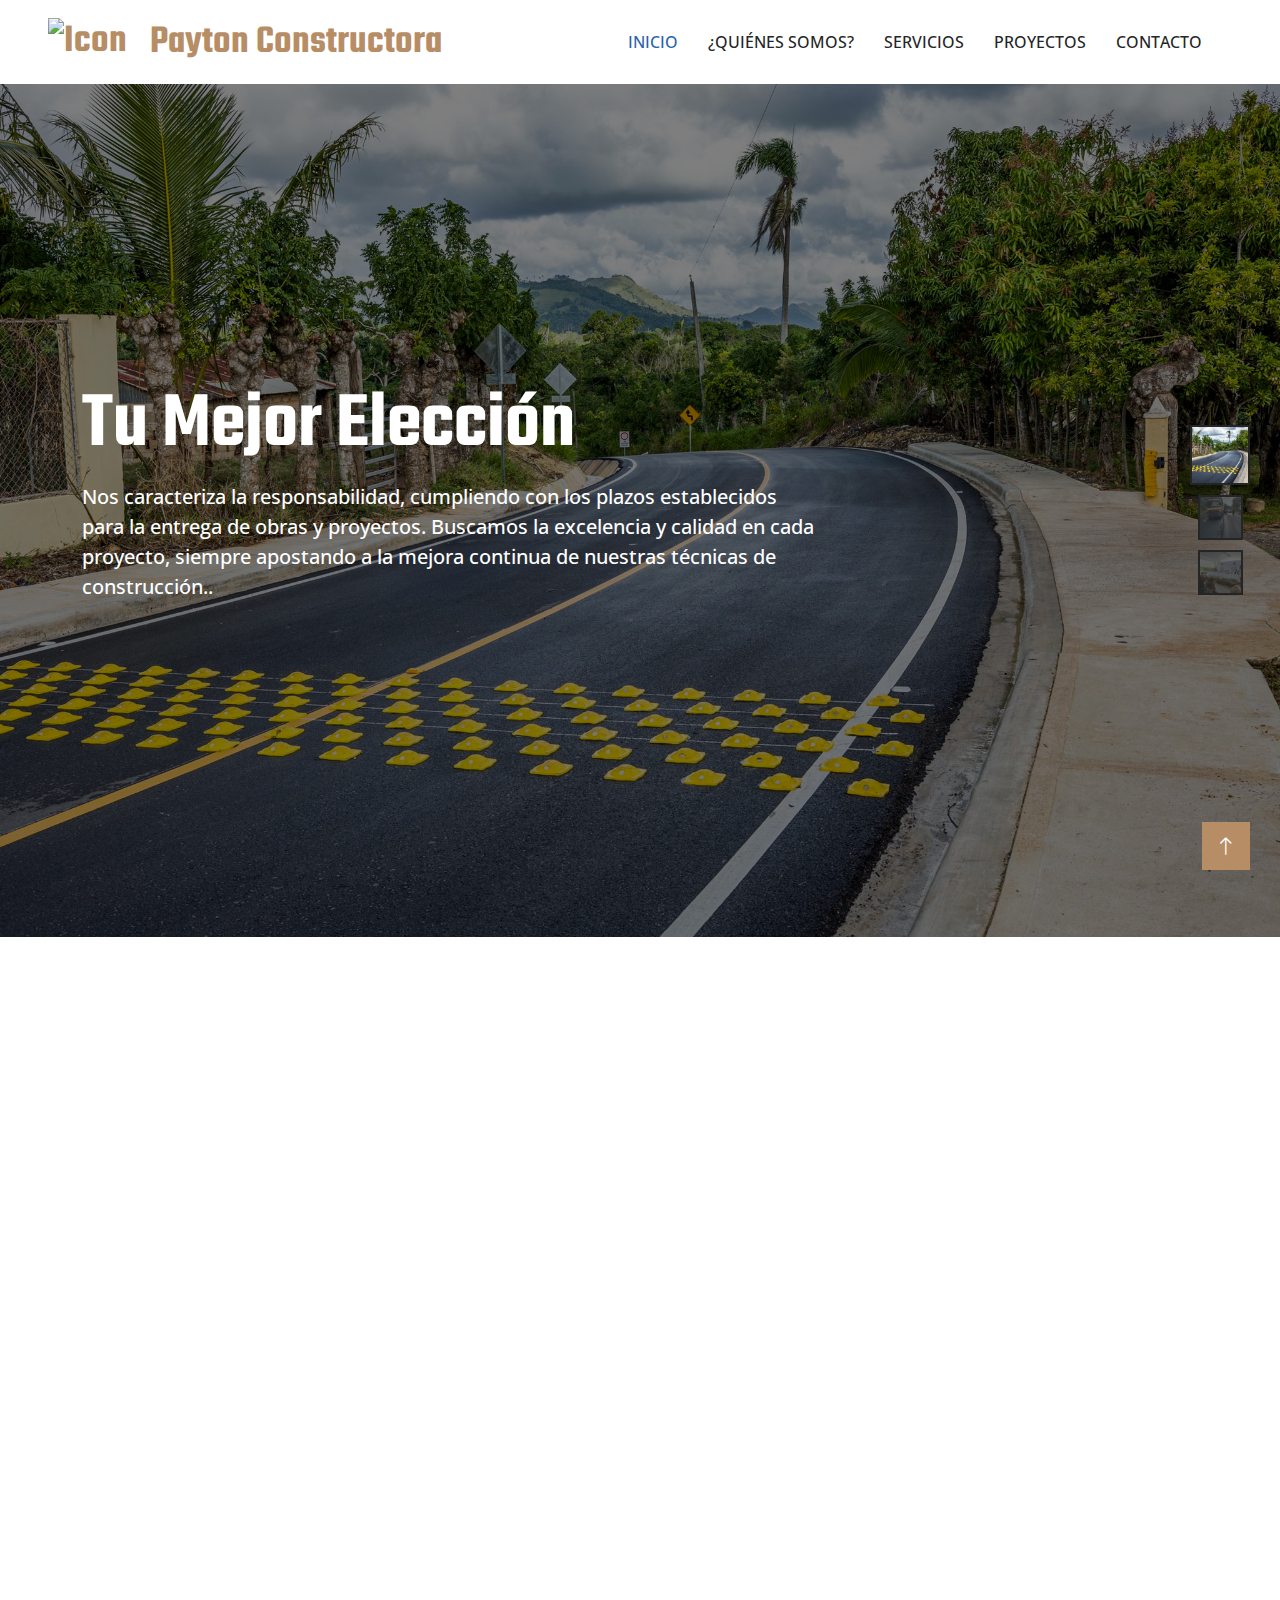
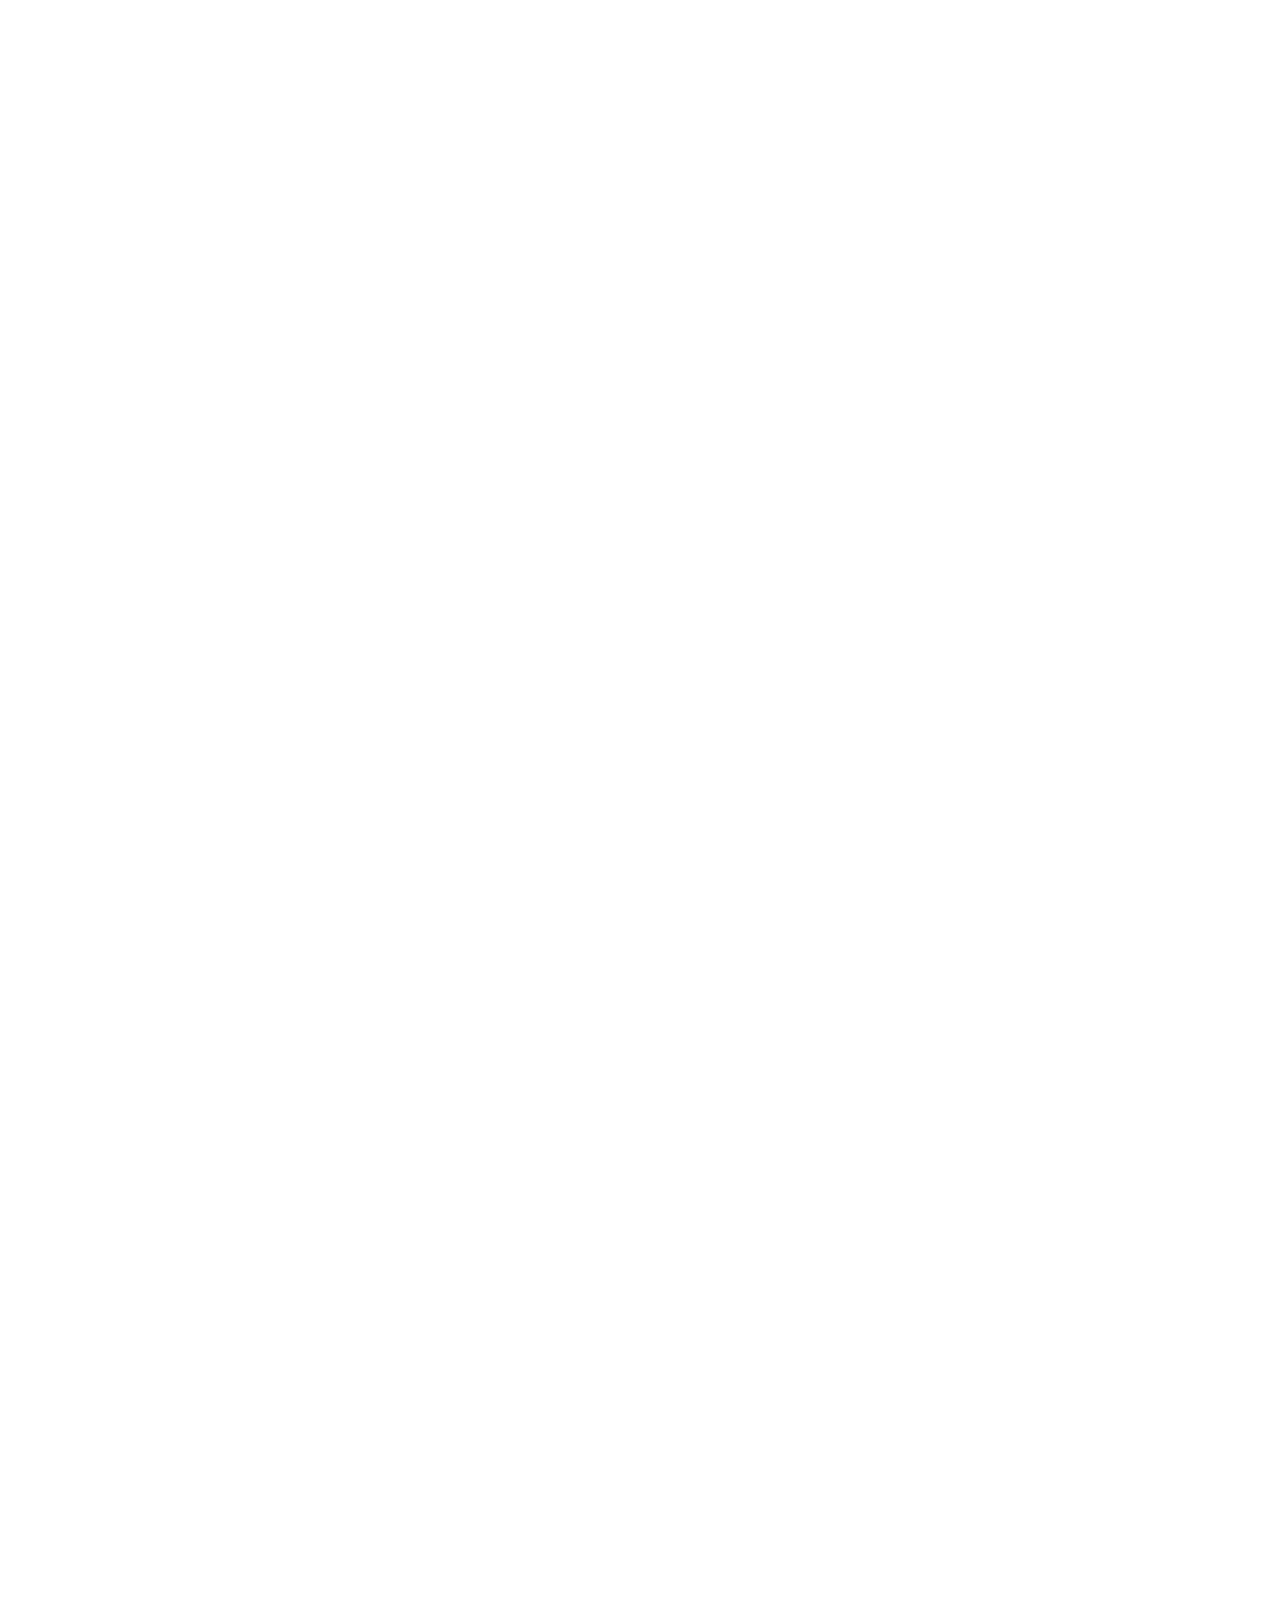
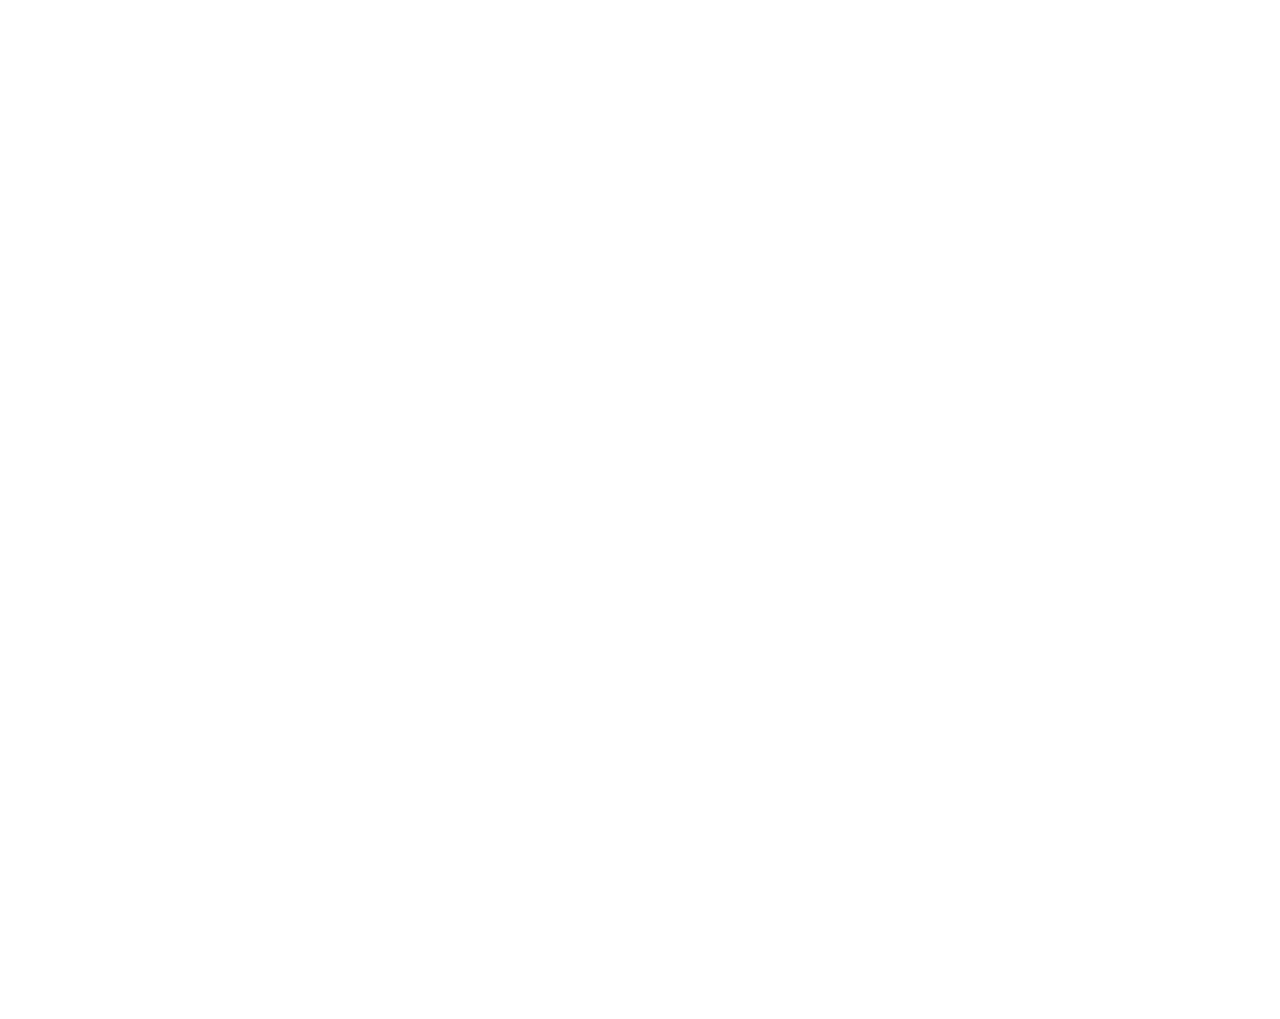
==== commit 90e75035: "Add pdf images" ====
--- a/index.html
+++ b/index.html
@@ -3,7 +3,7 @@
 
 <head>
     <meta charset="utf-8">
-    <title>Payton Investments</title>
+    <title>Payton Constructora</title>
     <meta content="width=device-width, initial-scale=1.0" name="viewport">
     <meta content="Construcción, Construir, Constructora, Payton, Aceras, Contenes, Asfaltado, Ingeniería" name="keywords">
     <meta content="" name="description">
@@ -76,7 +76,7 @@
         <a href="index.html" class="navbar-brand ms-4 ms-lg-0">
             <h1 class="text-primary m-0">
                 <img class="me-3" src="img/logo-1.png" alt="Icon" width="64px">
-            Payton Investments</h1>
+            Payton Constructora</h1>
         </a>
         <button type="button" class="navbar-toggler me-4" data-bs-toggle="collapse" data-bs-target="#navbarCollapse">
             <span class="navbar-toggler-icon"></span>
@@ -132,9 +132,12 @@
                     <div class="container">
                         <div class="row justify-content-start">
                             <div class="col-10 col-lg-8">
-                                <h1 class="display-1 text-white animated slideInDown">Best Architecture And Interior Design Services</h1>
-                                <p class="fs-5 fw-medium text-white mb-4 pb-3">Vero elitr justo clita lorem. Ipsum dolor at sed stet sit diam no. Kasd rebum ipsum et diam justo clita et kasd rebum sea elitr.</p>
-                                <a href="" class="btn btn-primary py-3 px-5 animated slideInLeft">Read More</a>
+                                <h1 class="display-1 text-white animated slideInDown">Tu Mejor Elección</h1>
+                                <p class="fs-5 fw-medium text-white mb-4 pb-3">Nos caracteriza la responsabilidad, cumpliendo con los plazos
+establecidos para la entrega de obras y proyectos. Buscamos la
+excelencia y calidad en cada proyecto, siempre apostando a la
+mejora continua de nuestras técnicas de construcción..</p>
+                                <!-- <a href="" class="btn btn-primary py-3 px-5 animated slideInLeft">Read More</a> -->
                             </div>
                         </div>
                     </div>
@@ -146,9 +149,12 @@
                     <div class="container">
                         <div class="row justify-content-start">
                             <div class="col-10 col-lg-8">
-                                <h1 class="display-1 text-white animated slideInDown">Best Architecture And Interior Design Services</h1>
-                                <p class="fs-5 fw-medium text-white mb-4 pb-3">Vero elitr justo clita lorem. Ipsum dolor at sed stet sit diam no. Kasd rebum ipsum et diam justo clita et kasd rebum sea elitr.</p>
-                                <a href="" class="btn btn-primary py-3 px-5 animated slideInLeft">Read More</a>
+                                <h1 class="display-1 text-white animated slideInDown">Tu Mejor Elección</h1>
+                                <p class="fs-5 fw-medium text-white mb-4 pb-3">Nos caracteriza la responsabilidad, cumpliendo con los plazos
+establecidos para la entrega de obras y proyectos. Buscamos la
+excelencia y calidad en cada proyecto, siempre apostando a la
+mejora continua de nuestras técnicas de construcción..</p>
+                                <!-- <a href="" class="btn btn-primary py-3 px-5 animated slideInLeft">Read More</a> -->
                             </div>
                         </div>
                     </div>
@@ -419,7 +425,7 @@
                     <div class="tab-content w-100">
                         <div class="tab-pane fade show active" id="tab-pane-1">
                             <div class="row g-4">
-                                <div class="col-md-6" style="min-height: 350px;">
+                                <div class="col-md-12" style="min-height: 350px;">
                                     <div class="position-relative h-100">
                                         <img class="position-absolute img-fluid w-100 h-100" src="img/project-1.jpg"
                                             style="object-fit: cover;" alt="">
@@ -437,7 +443,7 @@
                         </div>
                         <div class="tab-pane fade" id="tab-pane-2">
                             <div class="row g-4">
-                                <div class="col-md-6" style="min-height: 350px;">
+                                <div class="col-md-12" style="min-height: 350px;">
                                     <div class="position-relative h-100">
                                         <img class="position-absolute img-fluid w-100 h-100" src="img/project-2.jpg"
                                             style="object-fit: cover;" alt="">
@@ -455,7 +461,7 @@
                         </div>
                         <div class="tab-pane fade" id="tab-pane-3">
                             <div class="row g-4">
-                                <div class="col-md-6" style="min-height: 350px;">
+                                <div class="col-md-12" style="min-height: 350px;">
                                     <div class="position-relative h-100">
                                         <img class="position-absolute img-fluid w-100 h-100" src="img/project-3.jpg"
                                             style="object-fit: cover;" alt="">
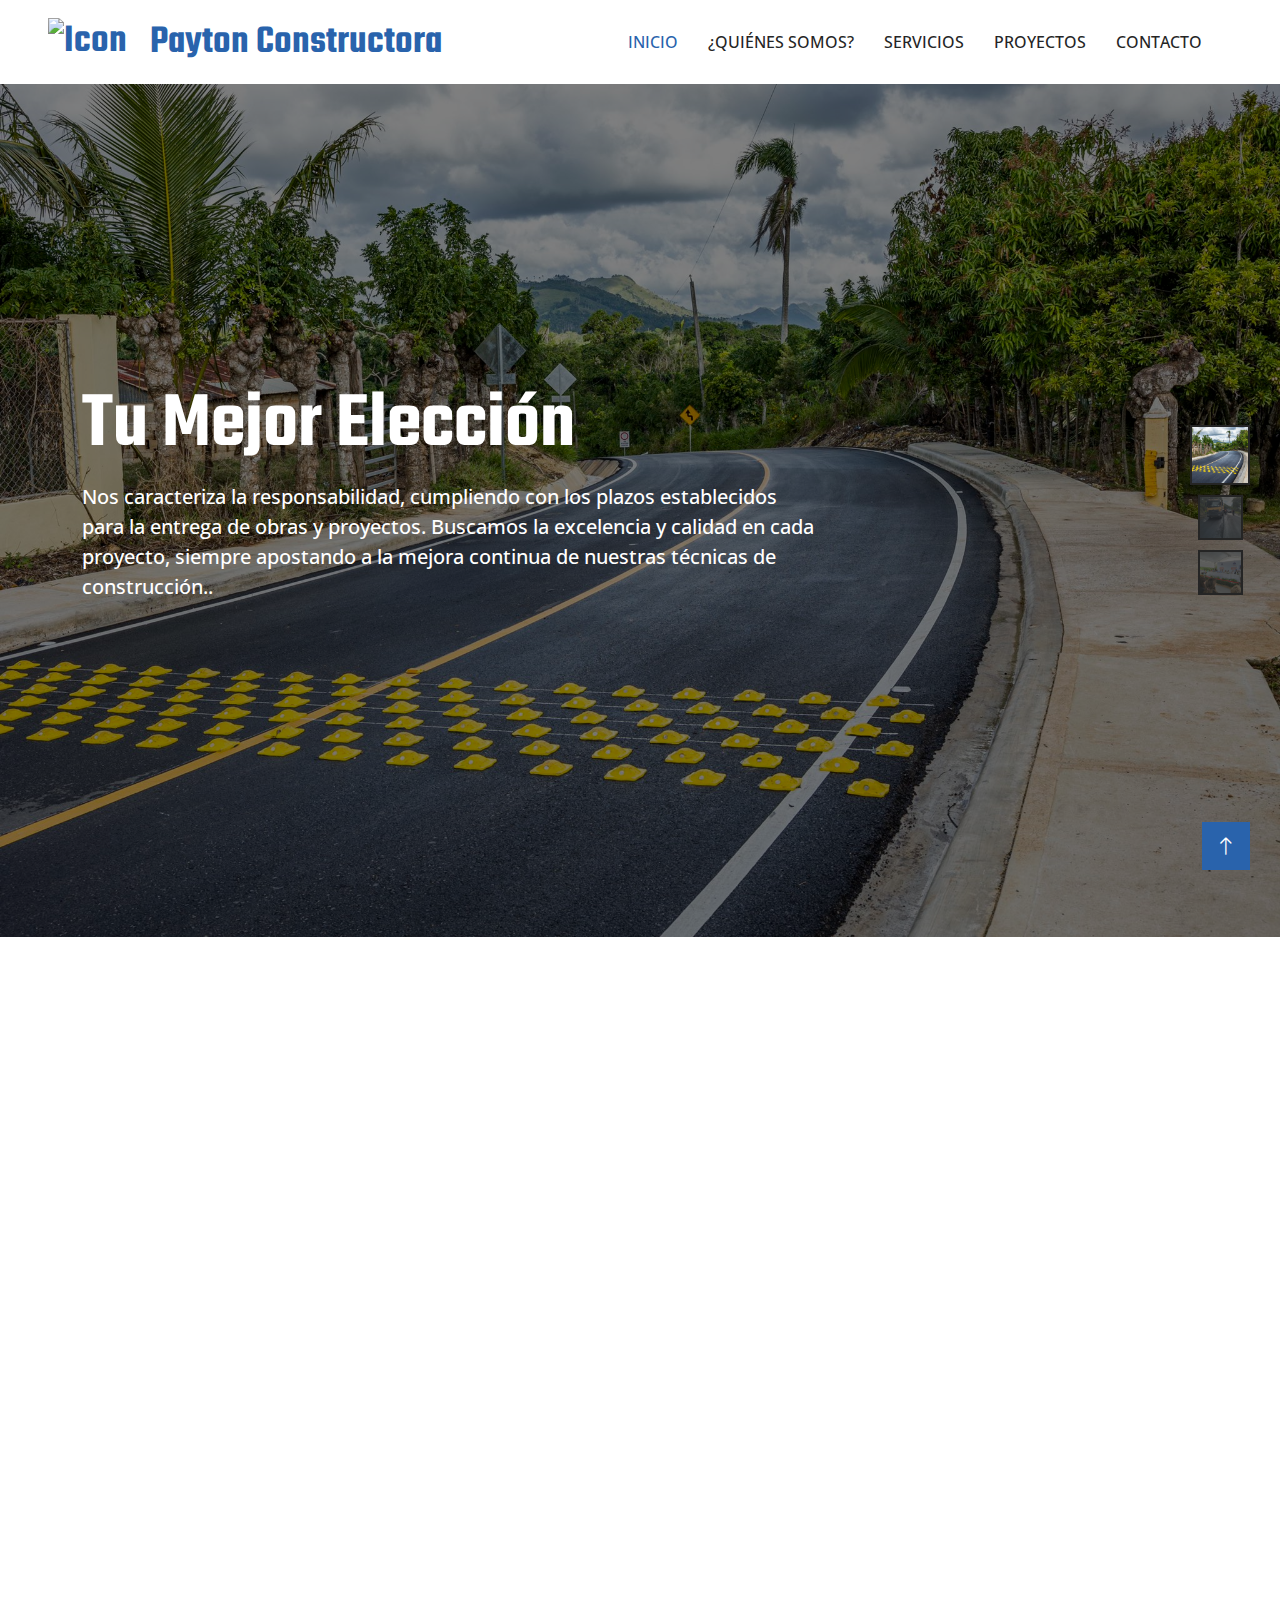
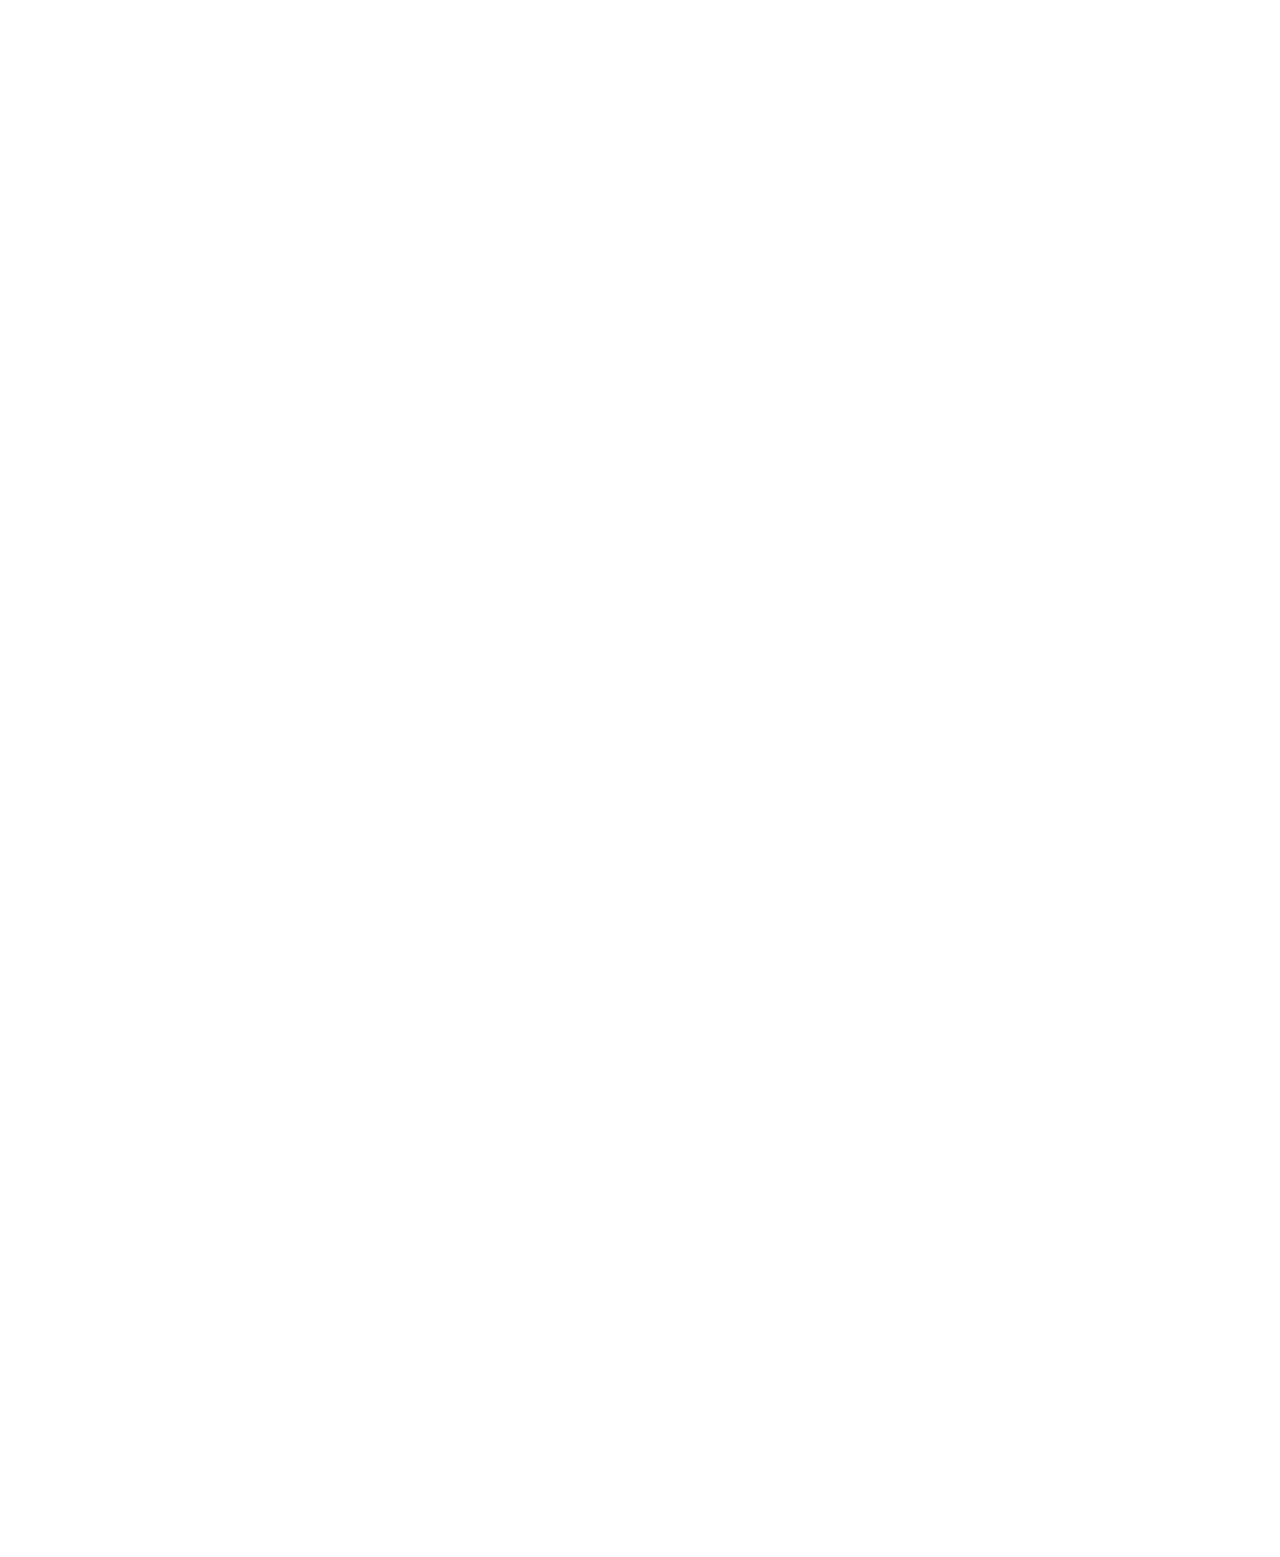
==== commit 45251c63: "Add about page and chage the main page icons" ====
--- a/index.html
+++ b/index.html
@@ -84,7 +84,7 @@
         <div class="collapse navbar-collapse" id="navbarCollapse">
             <div class="navbar-nav ms-auto p-4 p-lg-0">
                 <a href="index.html" class="nav-item nav-link active">Inicio</a>
-                <a href="#about" class="nav-item nav-link">¿Quiénes Somos?</a>
+                <a href="about.html" class="nav-item nav-link">¿Quiénes Somos?</a>
                 <a href="#service" class="nav-item nav-link">Servicios</a>
                 <a href="#project" class="nav-item nav-link">Proyectos</a>
                 <!-- <div class="nav-item dropdown">
@@ -203,7 +203,7 @@
 
 
     <!-- About Start -->
-    <div class="container-xxl py-5" id="about">
+  <!--   <div class="container-xxl py-5" id="about">
         <div class="container" >
             <div class="row g-5">
                 <div class="col-lg-6 wow fadeIn" data-wow-delay="0.1s">
@@ -214,7 +214,6 @@
                 </div>
                 <div class="col-lg-6 wow fadeIn" data-wow-delay="0.5s">
                     <h2 class="section-title">¿Quiénes Somos?</h2>
-                    <!-- <h1 class="display-5 mb-4">A Creative Architecture Agency For Your Dream Home</h1> -->
                     <p>Nos dedicamos a la construcción, supervisión, planificación y desarrollo de obras civiles
                         y viales, buscando impactar de manera significativa en la vida de las personas,
                         mejorando así su entorno y calidad de vida.</p>
@@ -223,39 +222,25 @@
                         entrega de obras y proyectos. Buscamos la excelencia y calidad en cada proyecto,
                         siempre apostando a la mejora continua de nuestras técnicas de construcción.
                     </p>
-                   <!--  <div class="d-flex align-items-center mb-5">
-                        <div class="d-flex flex-shrink-0 align-items-center justify-content-center border border-5 border-primary" style="width: 120px; height: 120px;">
-                            <h1 class="display-1 mb-n2" data-toggle="counter-up">25</h1>
-                        </div>
-                        <div class="ps-4">
-                            <h3>Years</h3>
-                            <h3>Working</h3>
-                            <h3 class="mb-0">Experience</h3>
-                        </div>
-                    </div>
-                    <a class="btn btn-primary py-3 px-5" href="">Read More</a> -->
-                </div>
-            </div>
-        </div>
-    </div>
+                </div>
+            </div>
+        </div>
+    </div> -->
     <!-- About End -->
 
        <!-- Feature Start -->
-    <div class="container-xxl py-5">
+   <!--  <div class="container-xxl py-5">
         <div class="container">
             <div class="row g-5">
                 <div class="col-lg-6 wow fadeInUp" data-wow-delay="0.1s">
                     <h4 class="section-title">Misión</h4>
-                    <!-- <h1 class="display-5 mb-4">Why You Should Trust Us? Learn More About Us!</h1> -->
                     <p class="mb-4">Desarrollar proyectos y construcciones de obras civiles y viales de excelente calidad y en los tiempos establecidos, mediante una gestión íntegra y honesta, asegurando la
                     inversión de los clientes y excediendo sus expectativas.</p>
                      <h4 class="section-title">Visión</h4>
-                    <!-- <h1 class="display-5 mb-4">Why You Should Trust Us? Learn More About Us!</h1> -->
                     <p class="mb-4">Ser un referente en cuanto diseño, construcción e ingeniería, trabajando con los más
                     altos estándares de calidad y seguridad, atendiendo las necesidades y oportunidades
                     del mercado.</p>
                      <h4 class="section-title">Valores</h4>
-                    <!-- <h1 class="display-5 mb-4">Why You Should Trust Us? Learn More About Us!</h1> -->
                     <ul class="mb-4">
                         <li>Responsabilidad</li>
                         <li>Compromiso</li>
@@ -263,35 +248,6 @@
                         <li>Calidad</li>
                         <li>Trabajo en Equipo</li>
                     </ul>
-                  <!--   <div class="row g-4">
-                        <div class="col-12">
-                            <div class="d-flex align-items-start">
-                                <img class="flex-shrink-0" src="img/icons/icon-2.png" alt="Icon">
-                                <div class="ms-4">
-                                    <h3>Design Approach</h3>
-                                    <p class="mb-0">Erat ipsum justo amet duo et elitr dolor, est duo duo eos lorem sed diam stet diam sed stet.</p>
-                                </div>
-                            </div>
-                        </div>
-                        <div class="col-12">
-                            <div class="d-flex align-items-start">
-                                <img class="flex-shrink-0" src="img/icons/icon-3.png" alt="Icon">
-                                <div class="ms-4">
-                                    <h3>Innovative Solutions</h3>
-                                    <p class="mb-0">Erat ipsum justo amet duo et elitr dolor, est duo duo eos lorem sed diam stet diam sed stet.</p>
-                                </div>
-                            </div>
-                        </div>
-                        <div class="col-12">
-                            <div class="d-flex align-items-start">
-                                <img class="flex-shrink-0" src="img/icons/icon-4.png" alt="Icon">
-                                <div class="ms-4">
-                                    <h3>Project Management</h3>
-                                    <p class="mb-0">Erat ipsum justo amet duo et elitr dolor, est duo duo eos lorem sed diam stet diam sed stet.</p>
-                                </div>
-                            </div>
-                        </div>
-                    </div> -->
                 </div>
                 <div class="col-lg-6 wow fadeInUp" data-wow-delay="0.5s">
                     <div class="feature-img">
@@ -301,7 +257,7 @@
                 </div>
             </div>
         </div>
-    </div>
+    </div> -->
     <!-- Feature End -->
 
 
@@ -332,7 +288,7 @@
                     <div class="service-item d-flex position-relative text-center h-100">
                         <img class="bg-img" src="img/service-2.jpg" alt="">
                         <div class="service-text p-5">
-                            <img class="mb-4" src="img/icons/icon-1.png" alt="Icon">
+                            <img class="mb-4" src="img/icons/icon-12.png" alt="Icon">
                             <h3 class="mb-3">Asfaltado</h3>
                             <p class="mb-4">Buscamos proporcionar pavimentos mucho más duraderos en el
 tiempo, además de ofrecer estabilidad y seguridad tanto para
@@ -345,7 +301,7 @@
                     <div class="service-item d-flex position-relative text-center h-100">
                         <img class="bg-img" src="img/service-7.jpeg" alt="">
                         <div class="service-text p-5">
-                            <img class="mb-4" src="img/icons/icon-9.png" alt="Icon">
+                            <img class="mb-4" src="img/icons/icon-11.png" alt="Icon">
                             <h3 class="mb-3">Construcción de carreteras</h3>
                             <p class="mb-4">Construir carreteras nos permite la conexión del camino, a través
 de distintos accesos, con otros tipos de vías como autopistas o
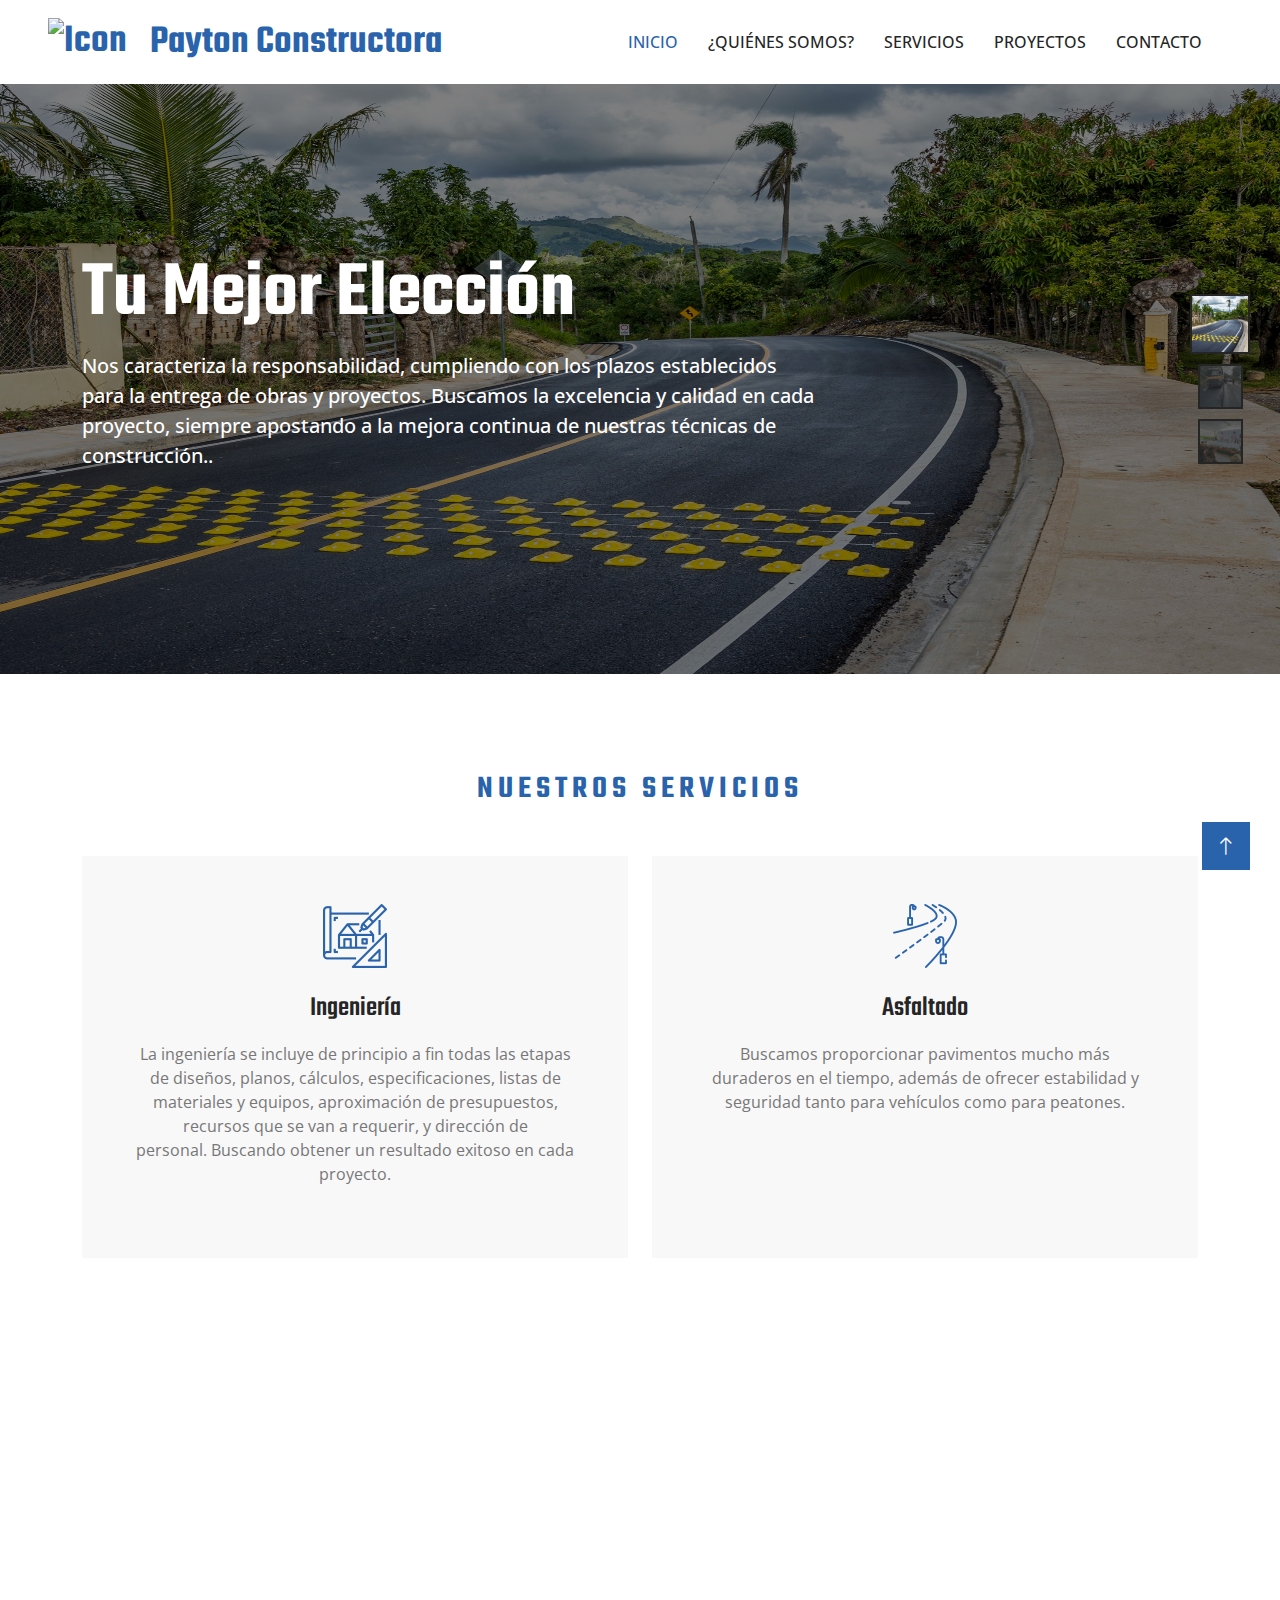
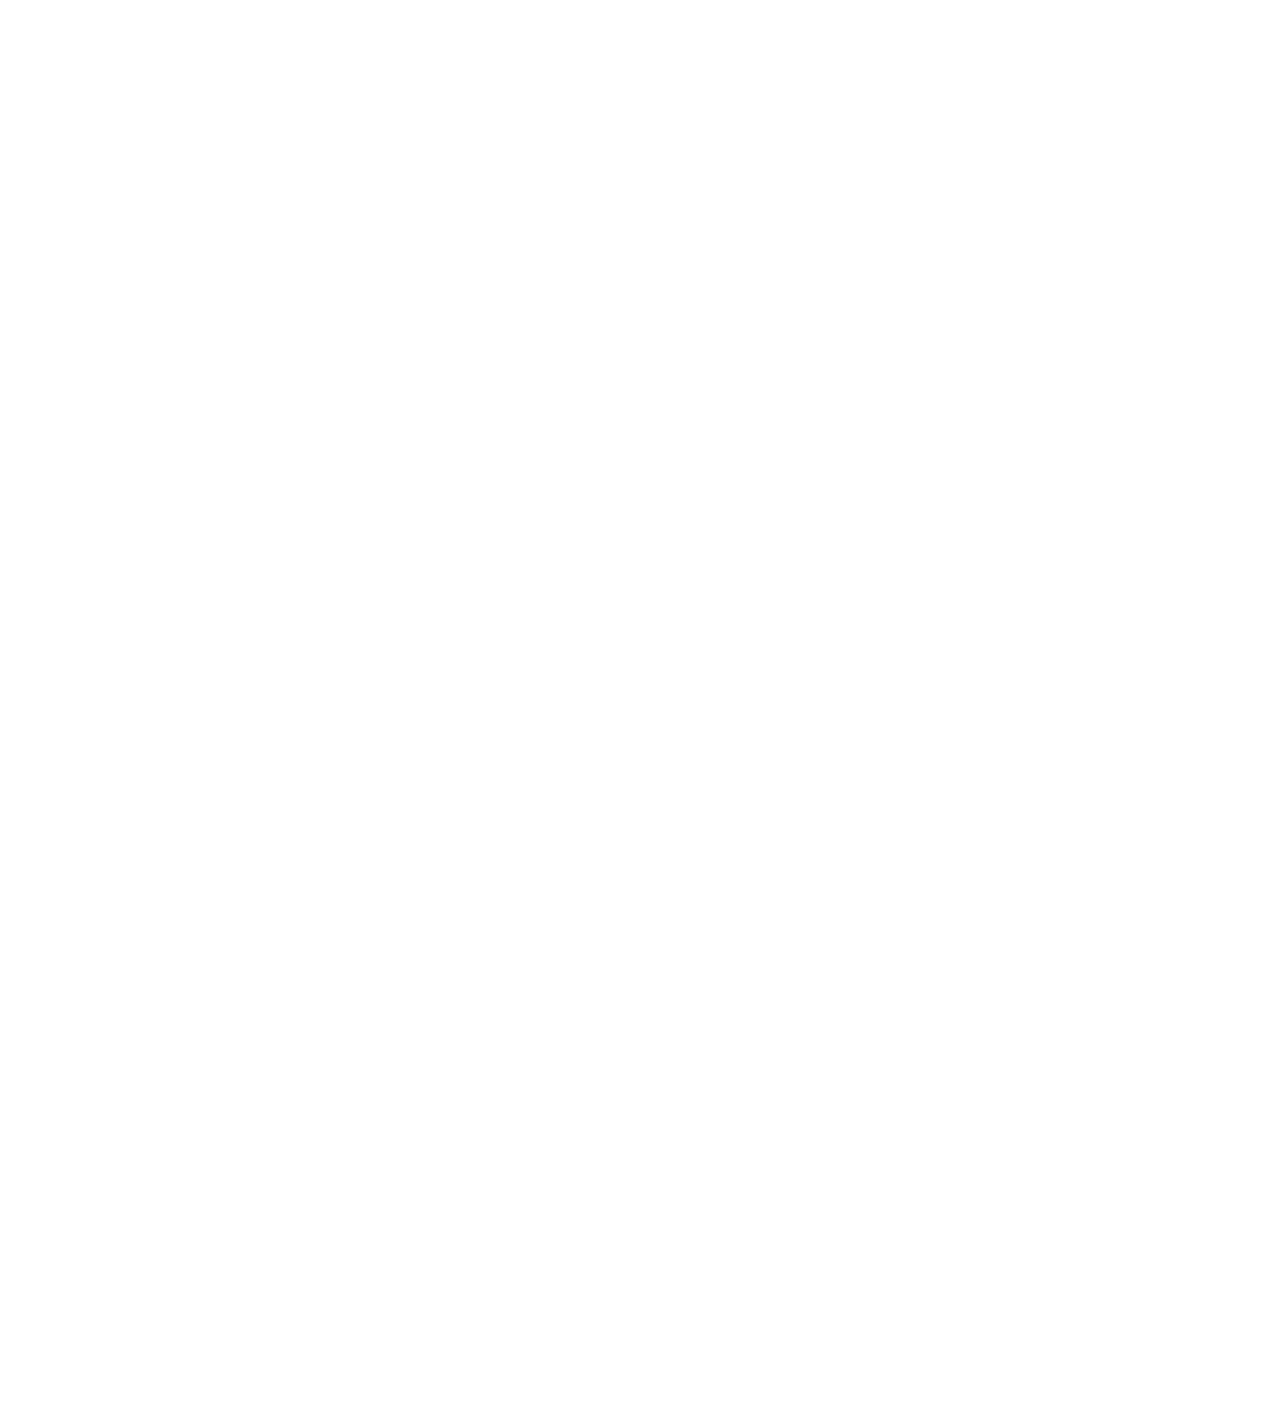
==== commit 046caaa3: "Fix images size" ====
--- a/index.html
+++ b/index.html
@@ -40,33 +40,6 @@
         <img class="position-absolute top-50 start-50 translate-middle" src="img/logo-1.png" width="64px" alt="Icon">
     </div>
     <!-- Spinner End -->
-
-
-    <!-- Topbar Start -->
-    <!-- <div class="container-fluid bg-dark p-0 wow fadeIn" data-wow-delay="0.1s">
-        <div class="row gx-0 d-none d-lg-flex">
-            <div class="col-lg-7 px-5 text-start">
-                <div class="h-100 d-inline-flex align-items-center py-3 me-3">
-                    <a class="text-body px-2" href="tel:+0123456789"><i class="fa fa-phone-alt text-primary me-2"></i>+012 345 6789</a>
-                    <a class="text-body px-2" href="mailto:info@example.com"><i class="fa fa-envelope-open text-primary me-2"></i>info@example.com</a>
-                </div>
-            </div>
-            <div class="col-lg-5 px-5 text-end">
-                <div class="h-100 d-inline-flex align-items-center py-3 me-2">
-                    <a class="text-body px-2" href="">Terms</a>
-                    <a class="text-body px-2" href="">Privacy</a>
-                </div>
-                <div class="h-100 d-inline-flex align-items-center">
-                    <a class="btn btn-sm-square btn-outline-body me-1" href=""><i class="fab fa-facebook-f"></i></a>
-                    <a class="btn btn-sm-square btn-outline-body me-1" href=""><i class="fab fa-twitter"></i></a>
-                    <a class="btn btn-sm-square btn-outline-body me-1" href=""><i class="fab fa-linkedin-in"></i></a>
-                    <a class="btn btn-sm-square btn-outline-body me-0" href=""><i class="fab fa-instagram"></i></a>
-                </div>
-            </div>
-        </div>
-    </div> -->
-    <!-- Topbar End -->
-
 
     <!-- Navbar Start -->
     <nav class="navbar navbar-expand-lg bg-white navbar-light sticky- py-lg-0 px-lg-5 wow fadeIn" 
@@ -87,20 +60,8 @@
                 <a href="about.html" class="nav-item nav-link">¿Quiénes Somos?</a>
                 <a href="#service" class="nav-item nav-link">Servicios</a>
                 <a href="#project" class="nav-item nav-link">Proyectos</a>
-                <!-- <div class="nav-item dropdown">
-                    <a href="#" class="nav-link dropdown-toggle" data-bs-toggle="dropdown">Pages</a>
-                    <div class="dropdown-menu border-0 m-0">
-                        <a href="feature.html" class="dropdown-item">Our Features</a>
-                        <a href="project.html" class="dropdown-item">Our Projects</a>
-                        <a href="team.html" class="dropdown-item">Team Members</a>
-                        <a href="appointment.html" class="dropdown-item">Appointment</a>
-                        <a href="testimonial.html" class="dropdown-item">Testimonial</a>
-                        <a href="404.html" class="dropdown-item">404 Page</a>
-                    </div>
-                </div> -->
                 <a href="#contact" class="nav-item nav-link">Contacto</a>
             </div>
-            <!-- <a href="" class="btn btn-primary py-2 px-4 d-none d-lg-block">Appointment</a> -->
         </div>
     </nav>
     <!-- Navbar End -->
@@ -110,7 +71,7 @@
     <div class="container-fluid p-0 pb-5 wow fadeIn" data-wow-delay="0.1s">
         <div class="owl-carousel header-carousel position-relative">
             <div class="owl-carousel-item position-relative" data-dot="<img src='img/carousel-1.jpg'>">
-                <img class="img-fluid" src="img/carousel-1.jpg" alt="">
+                <img class="img-fluid" src="img/carousel-1.jpg" alt="" style="height: 590px">
                 <div class="owl-carousel-inner">
                     <div class="container">
                         <div class="row justify-content-start">
@@ -127,7 +88,7 @@
                 </div>
             </div>
             <div class="owl-carousel-item position-relative" data-dot="<img src='img/carousel-2.jpg'>">
-                <img class="img-fluid" src="img/carousel-2.jpg" alt="">
+                <img class="img-fluid" src="img/carousel-2.jpg" alt="" style="height: 590px">
                 <div class="owl-carousel-inner">
                     <div class="container">
                         <div class="row justify-content-start">
@@ -144,7 +105,7 @@
                 </div>
             </div>
             <div class="owl-carousel-item position-relative" data-dot="<img src='img/carousel-3.jpg'>">
-                <img class="img-fluid" src="img/carousel-3.jpg" alt="">
+                <img class="img-fluid" src="img/carousel-3.jpg" alt="" style="height: 590px">
                 <div class="owl-carousel-inner">
                     <div class="container">
                         <div class="row justify-content-start">
@@ -164,103 +125,6 @@
     </div>
     <!-- Carousel End -->
 
-
-    <!-- Facts Start -->
-   <!--  <div class="container-xxl py-5">
-        <div class="container pt-5">
-            <div class="row g-4">
-                <div class="col-lg-4 col-md-6 wow fadeInUp" data-wow-delay="0.1s">
-                    <div class="fact-item text-center bg-light h-100 p-5 pt-0">
-                        <div class="fact-icon">
-                            <img src="img/icons/icon-2.png" alt="Icon">
-                        </div>
-                        <h3 class="mb-3">Design Approach</h3>
-                        <p class="mb-0">Erat ipsum justo amet duo et elitr dolor, est duo duo eos lorem sed diam stet diam sed stet.</p>
-                    </div>
-                </div>
-                <div class="col-lg-4 col-md-6 wow fadeInUp" data-wow-delay="0.3s">
-                    <div class="fact-item text-center bg-light h-100 p-5 pt-0">
-                        <div class="fact-icon">
-                            <img src="img/icons/icon-3.png" alt="Icon">
-                        </div>
-                        <h3 class="mb-3">Innovative Solutions</h3>
-                        <p class="mb-0">Erat ipsum justo amet duo et elitr dolor, est duo duo eos lorem sed diam stet diam sed stet.</p>
-                    </div>
-                </div>
-                <div class="col-lg-4 col-md-6 wow fadeInUp" data-wow-delay="0.5s">
-                    <div class="fact-item text-center bg-light h-100 p-5 pt-0">
-                        <div class="fact-icon">
-                            <img src="img/icons/icon-4.png" alt="Icon">
-                        </div>
-                        <h3 class="mb-3">Project Management</h3>
-                        <p class="mb-0">Erat ipsum justo amet duo et elitr dolor, est duo duo eos lorem sed diam stet diam sed stet.</p>
-                    </div>
-                </div>
-            </div>
-        </div>
-    </div> -->
-    <!-- Facts End -->
-
-
-    <!-- About Start -->
-  <!--   <div class="container-xxl py-5" id="about">
-        <div class="container" >
-            <div class="row g-5">
-                <div class="col-lg-6 wow fadeIn" data-wow-delay="0.1s">
-                    <div class="about-img">
-                        <img class="img-fluid" src="img/about-1.jpg" alt="">
-                        <img class="img-fluid" src="img/about-2.jpg" alt="">
-                    </div>
-                </div>
-                <div class="col-lg-6 wow fadeIn" data-wow-delay="0.5s">
-                    <h2 class="section-title">¿Quiénes Somos?</h2>
-                    <p>Nos dedicamos a la construcción, supervisión, planificación y desarrollo de obras civiles
-                        y viales, buscando impactar de manera significativa en la vida de las personas,
-                        mejorando así su entorno y calidad de vida.</p>
-                    <p class="mb-4">
-                        Nos caracteriza la responsabilidad, cumpliendo con los plazos establecidos para la
-                        entrega de obras y proyectos. Buscamos la excelencia y calidad en cada proyecto,
-                        siempre apostando a la mejora continua de nuestras técnicas de construcción.
-                    </p>
-                </div>
-            </div>
-        </div>
-    </div> -->
-    <!-- About End -->
-
-       <!-- Feature Start -->
-   <!--  <div class="container-xxl py-5">
-        <div class="container">
-            <div class="row g-5">
-                <div class="col-lg-6 wow fadeInUp" data-wow-delay="0.1s">
-                    <h4 class="section-title">Misión</h4>
-                    <p class="mb-4">Desarrollar proyectos y construcciones de obras civiles y viales de excelente calidad y en los tiempos establecidos, mediante una gestión íntegra y honesta, asegurando la
-                    inversión de los clientes y excediendo sus expectativas.</p>
-                     <h4 class="section-title">Visión</h4>
-                    <p class="mb-4">Ser un referente en cuanto diseño, construcción e ingeniería, trabajando con los más
-                    altos estándares de calidad y seguridad, atendiendo las necesidades y oportunidades
-                    del mercado.</p>
-                     <h4 class="section-title">Valores</h4>
-                    <ul class="mb-4">
-                        <li>Responsabilidad</li>
-                        <li>Compromiso</li>
-                        <li>Integridad</li>
-                        <li>Calidad</li>
-                        <li>Trabajo en Equipo</li>
-                    </ul>
-                </div>
-                <div class="col-lg-6 wow fadeInUp" data-wow-delay="0.5s">
-                    <div class="feature-img">
-                        <img class="img-fluid" src="img/about-2.jpg" alt="">
-                        <img class="img-fluid" src="img/about-1.jpg" alt="">
-                    </div>
-                </div>
-            </div>
-        </div>
-    </div> -->
-    <!-- Feature End -->
-
-
     <!-- Service Start -->
     <div class="container-xxl py-5" id="service">
         <div class="container">
@@ -269,7 +133,7 @@
                 <!-- <h1 class="display-5 mb-4">We Focused On Modern Architecture And Interior Design</h1> -->
             </div>
             <div class="row g-4">
-                <div class="col-lg-3 col-md-6 wow fadeInUp" data-wow-delay="0.1s">
+                <div class="col-lg-6 col-md-6 wow fadeInUp" data-wow-delay="0.1s">
                     <div class="service-item d-flex position-relative text-center h-100">
                         <img class="bg-img" src="img/service-1.jpg" alt="">
                         <div class="service-text p-5">
@@ -284,7 +148,7 @@
                         </div>
                     </div>
                 </div>
-                <div class="col-lg-3 col-md-6 wow fadeInUp" data-wow-delay="0.3s">
+                <div class="col-lg-6 col-md-6 wow fadeInUp" data-wow-delay="0.3s">
                     <div class="service-item d-flex position-relative text-center h-100">
                         <img class="bg-img" src="img/service-2.jpg" alt="">
                         <div class="service-text p-5">
@@ -297,7 +161,7 @@
                         </div>
                     </div>
                 </div>
-                <div class="col-lg-3 col-md-6 wow fadeInUp" data-wow-delay="0.5s">
+                <div class="col-lg-6 col-md-6 wow fadeInUp" data-wow-delay="0.5s">
                     <div class="service-item d-flex position-relative text-center h-100">
                         <img class="bg-img" src="img/service-7.jpeg" alt="">
                         <div class="service-text p-5">
@@ -311,7 +175,7 @@
                         </div>
                     </div>
                 </div>
-                <div class="col-lg-3 col-md-6 wow fadeInUp" data-wow-delay="0.1s">
+                <div class="col-lg-6 col-md-6 wow fadeInUp" data-wow-delay="0.1s">
                     <div class="service-item d-flex position-relative text-center h-100">
                         <img class="bg-img" src="img/service-6.jpg" alt="">
                         <div class="service-text p-5">
@@ -437,7 +301,7 @@
                             <div class="row g-4">
                                 <div class="col-md-6" style="min-height: 350px;">
                                     <div class="position-relative h-100">
-                                        <img class="position-absolute img-fluid w-100 h-100" src="img/project-4.jpg"
+                                        <img class="position-absolute img-fluid w-100 h-100" src="img/project-3.jpg"
                                             style="object-fit: cover;" alt="">
                                     </div>
                                 </div>
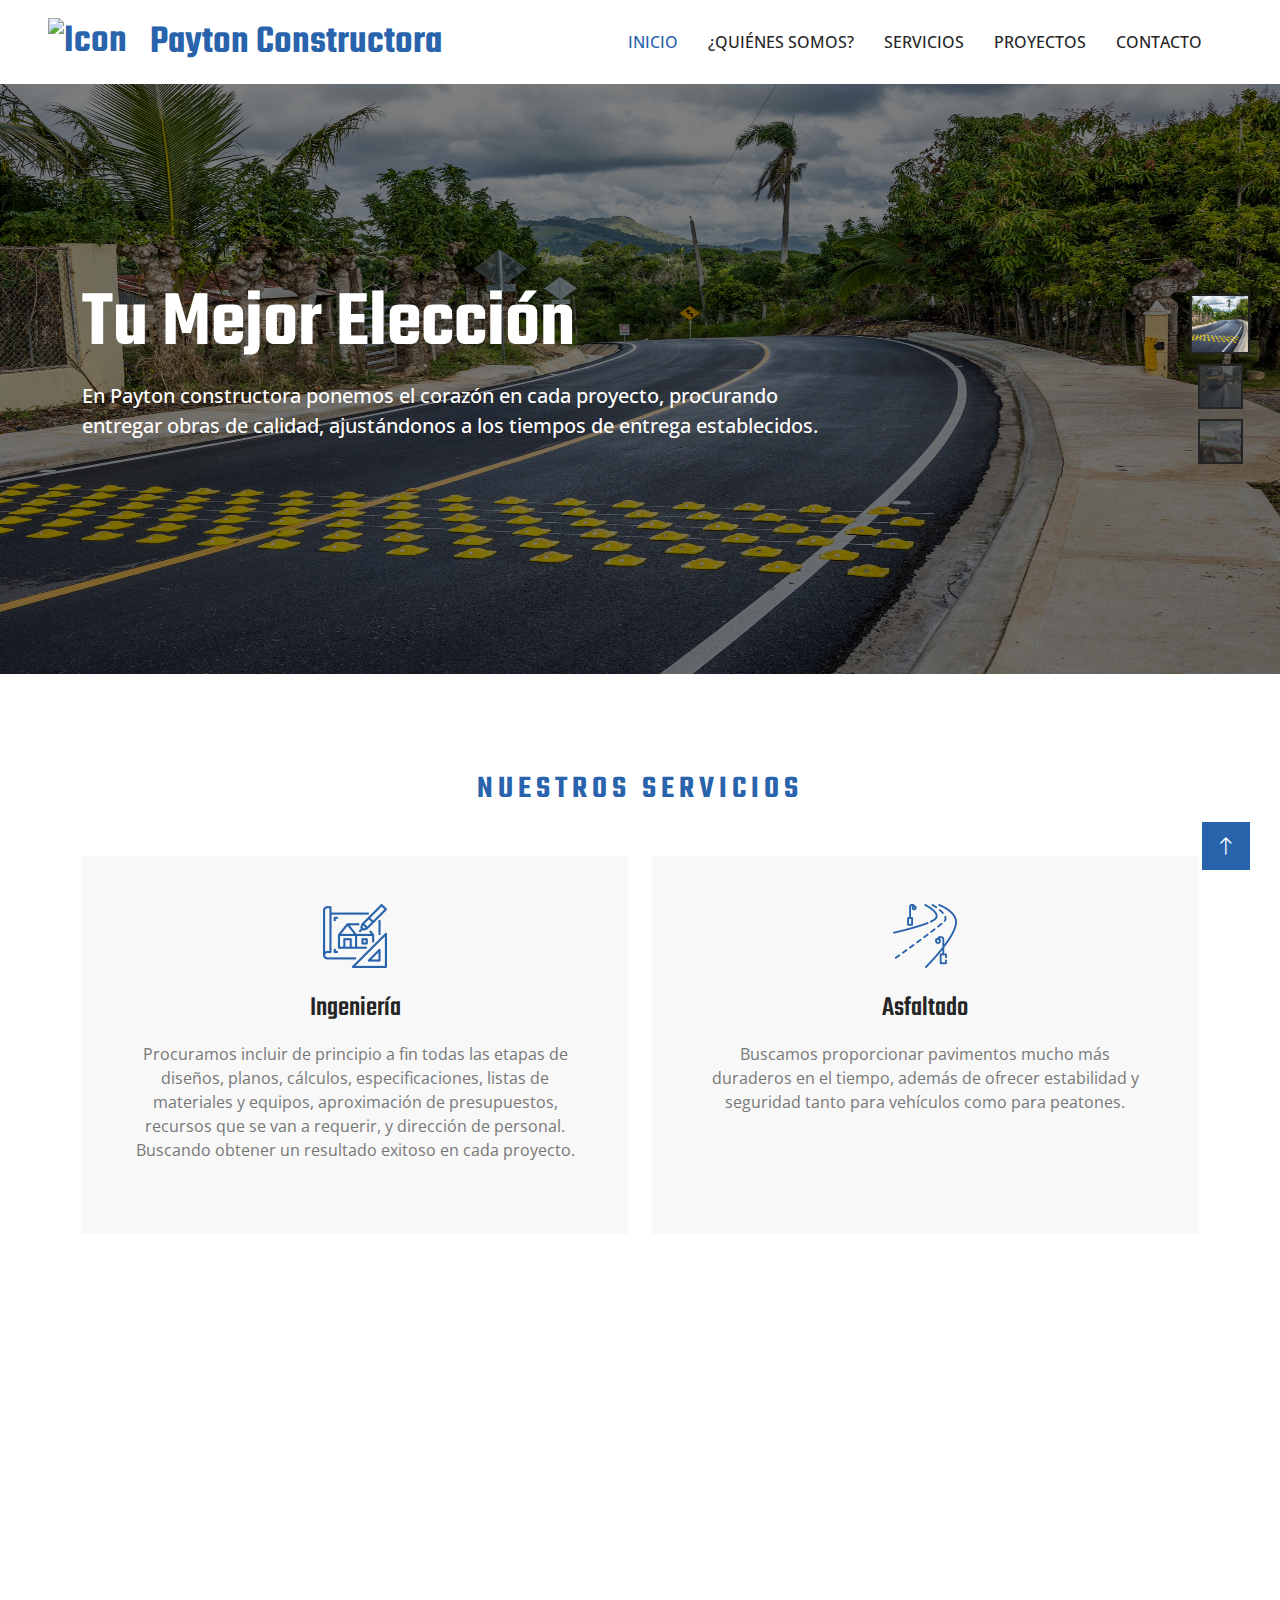
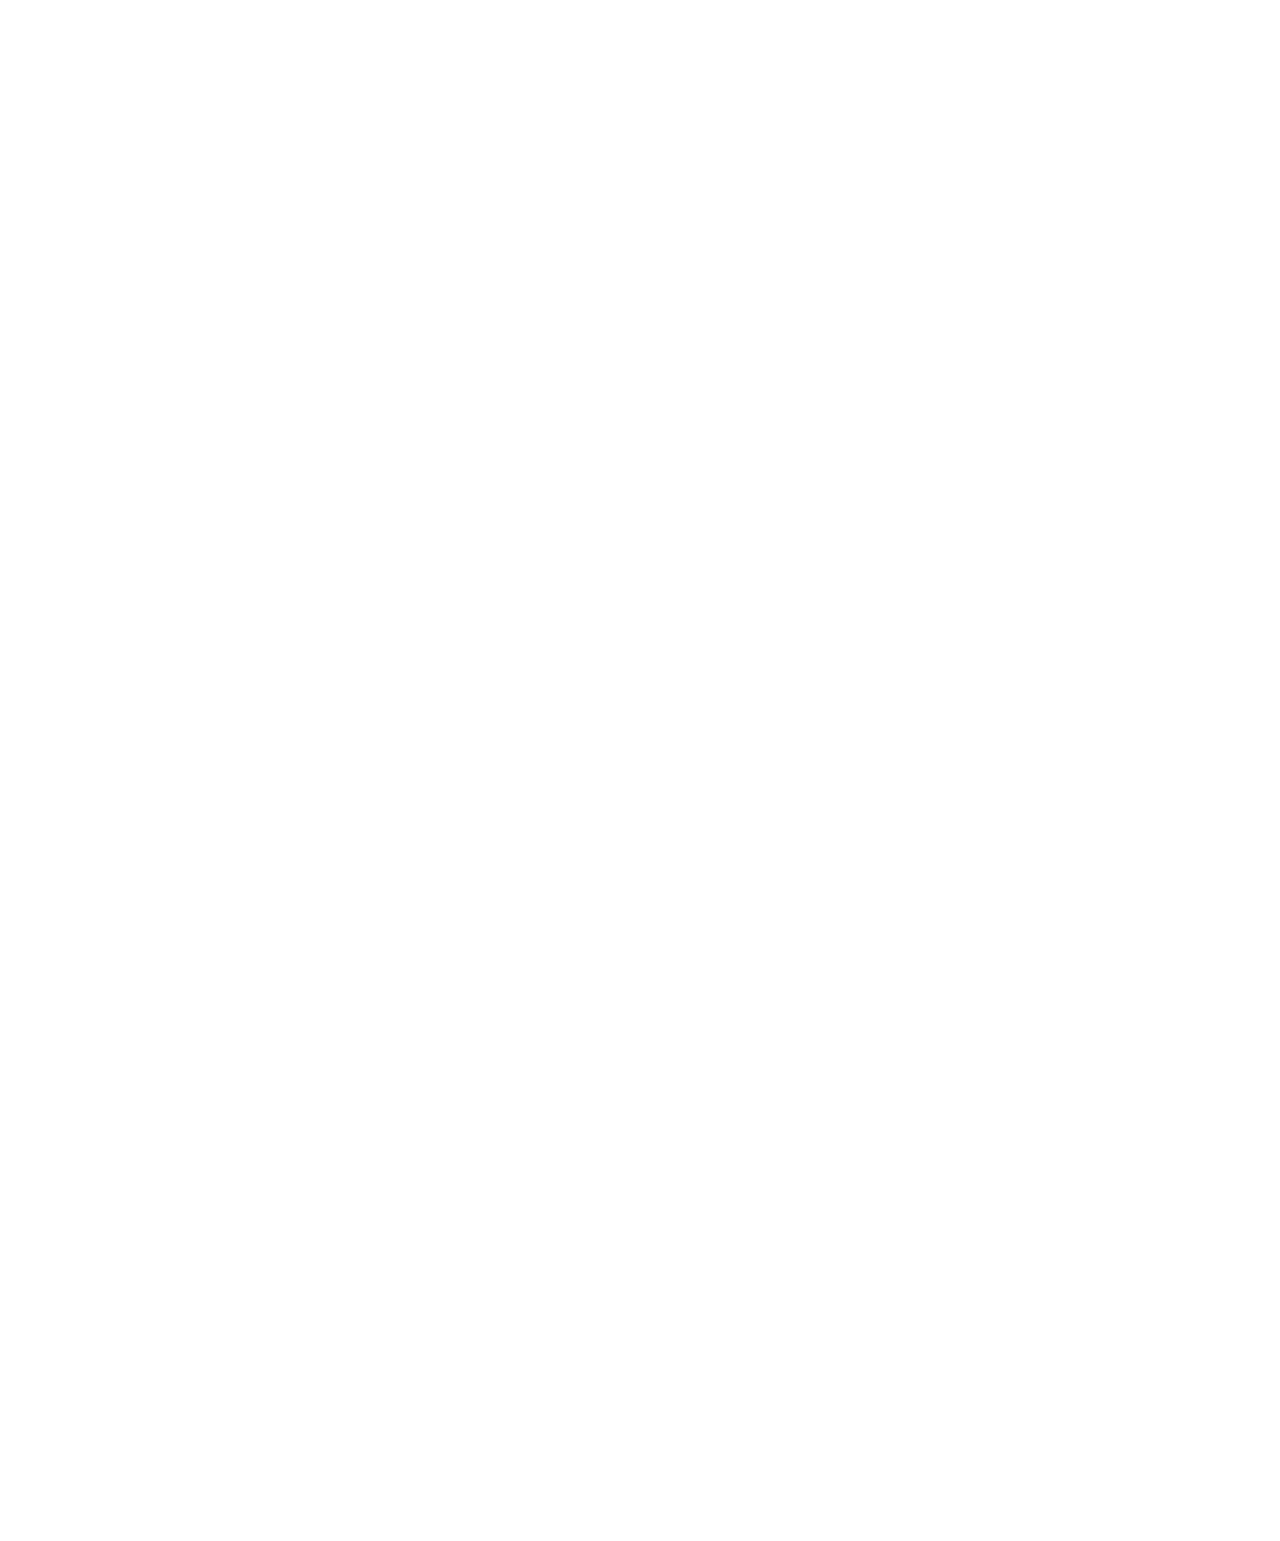
==== commit 929a910f: "Add new email" ====
--- a/index.html
+++ b/index.html
@@ -77,10 +77,8 @@
                         <div class="row justify-content-start">
                             <div class="col-10 col-lg-8">
                                 <h1 class="display-1 text-white animated slideInDown">Tu Mejor Elección</h1>
-                                <p class="fs-5 fw-medium text-white mb-4 pb-3">Nos caracteriza la responsabilidad, cumpliendo con los plazos
-establecidos para la entrega de obras y proyectos. Buscamos la
-excelencia y calidad en cada proyecto, siempre apostando a la
-mejora continua de nuestras técnicas de construcción..</p>
+                                <p class="fs-5 fw-medium text-white mb-4 pb-3">En Payton constructora ponemos el corazón en cada proyecto, procurando entregar obras de calidad, ajustándonos a los
+                                tiempos de entrega establecidos.</p>
                                 <!-- <a href="" class="btn btn-primary py-3 px-5 animated slideInLeft">Read More</a> -->
                             </div>
                         </div>
@@ -94,10 +92,9 @@
                         <div class="row justify-content-start">
                             <div class="col-10 col-lg-8">
                                 <h1 class="display-1 text-white animated slideInDown">Tu Mejor Elección</h1>
-                                <p class="fs-5 fw-medium text-white mb-4 pb-3">Nos caracteriza la responsabilidad, cumpliendo con los plazos
-establecidos para la entrega de obras y proyectos. Buscamos la
-excelencia y calidad en cada proyecto, siempre apostando a la
-mejora continua de nuestras técnicas de construcción..</p>
+                                <p class="fs-5 fw-medium text-white mb-4 pb-3">Buscamos excelencia y calidad, apostando siempre a la mejora
+                                continua de las técnicas de construcción, para hacer obras que
+                                perduren con el tiempo.</p>
                                 <!-- <a href="" class="btn btn-primary py-3 px-5 animated slideInLeft">Read More</a> -->
                             </div>
                         </div>
@@ -111,10 +108,9 @@
                         <div class="row justify-content-start">
                             <div class="col-10 col-lg-8">
                                 <h1 class="display-1 text-white animated slideInDown">Tu Mejor Elección</h1>
-                                <p class="fs-5 fw-medium text-white mb-4 pb-3">Nos caracteriza la responsabilidad, cumpliendo con los plazos
-establecidos para la entrega de obras y proyectos. Buscamos la
-excelencia y calidad en cada proyecto, siempre apostando a la
-mejora continua de nuestras técnicas de construcción..</p>
+                                <p class="fs-5 fw-medium text-white mb-4 pb-3">Contamos con un equipo profesional y capacitado para desarrollar de manera eficiente cada proyecto, además de
+                                disponer de todas las herramientas y maquinarias para llevar a
+                                cabo cada obra.</p>
                                 <!-- <a href="" class="btn btn-primary py-3 px-5 animated slideInLeft">Read More</a> -->
                             </div>
                         </div>
@@ -139,11 +135,11 @@
                         <div class="service-text p-5">
                             <img class="mb-4" src="img/icons/icon-5.png" alt="Icon">
                             <h3 class="mb-3">Ingeniería</h3>
-                            <p class="mb-4">La ingeniería se incluye de principio a fin todas las etapas de
-diseños, planos, cálculos, especificaciones, listas de materiales y
-equipos, aproximación de presupuestos, recursos que se van
-a requerir, y dirección de personal. Buscando obtener un
-resultado exitoso en cada proyecto.</p>
+                            <p class="mb-4">Procuramos incluir de principio a fin todas las etapas de diseños,
+                            planos, cálculos, especificaciones, listas de materiales y equipos,
+                            aproximación de presupuestos, recursos que se van a requerir, y
+                            dirección de personal. Buscando obtener un resultado exitoso en
+                            cada proyecto.</p>
                             <!-- <a class="btn" href=""><i class="fa fa-plus text-primary me-3"></i>Read More</a> -->
                         </div>
                     </div>
@@ -167,10 +163,9 @@
                         <div class="service-text p-5">
                             <img class="mb-4" src="img/icons/icon-11.png" alt="Icon">
                             <h3 class="mb-3">Construcción de carreteras</h3>
-                            <p class="mb-4">Construir carreteras nos permite la conexión del camino, a través
-de distintos accesos, con otros tipos de vías como autopistas o
-con propiedades cercana, facilitando el transporte y reduciendo el
-tiempo entre un pueblo y otro.</p>
+                            <p class="mb-4">Tener carreteras en excelente condiciones mejora la vida de las
+                            personas y las comunidades, facilitando el transporte y
+                            reduciendo el tiempo entre un pueblo y otro..</p>
                             <!-- <a class="btn" href=""><i class="fa fa-plus text-primary me-3"></i>Read More</a> -->
                         </div>
                     </div>
@@ -220,9 +215,11 @@
     <!-- Project Start -->
     <div class="container-xxl project py-5" id="project">
         <div class="container">
-            <div class="text-center mx-auto mb-5 wow fadeInUp" data-wow-delay="0.1s" style="max-width: 600px;">
+            <div class="text-center mx-auto mb-5 wow fadeInUp" data-wow-delay="0.1s" style="max-width: 950px;">
                 <h4 class="section-title">Algunos de Nuestros Proyectos</h4>
-                <!-- <h1 class="display-5 mb-4">Visit Our Latest Projects And Our Innovative Works</h1> -->
+                <h3 class="display-5 mb-4">Hemos sido parte de importantes proyectos en la Republica
+Dominicana, siendo nuestros proyectos nuestra mejor
+referencia.</h3>
             </div>
             <div class="row g-4 wow fadeInUp" data-wow-delay="0.3s">
                 <div class="col-lg-4">
@@ -428,7 +425,7 @@
                                 </div>
                                 <div class="ms-4">
                                     <p class="mb-2">Envianos un Correo</p>
-                                    <h3 class="mb-0">mhernandez@payton.do</h3>
+                                    <h3 class="mb-0">info@payton.do</h3>
                                 </div>
                             </div>
                         </div>
@@ -518,7 +515,7 @@
                     <h3 class="text-light mb-4">Dirección:</h3>
                     <p class="mb-2"><i class="fa fa-map-marker-alt text-primary me-3"></i>Ave. Gustavo Mejía Ricart, No. 254, Náutica Business Center, (Suite A-7).</p>
                     <p class="mb-2"><i class="fa fa-phone-alt text-primary me-3"></i>(809) 375-1626</p>
-                    <p class="mb-2"><i class="fa fa-envelope text-primary me-3"></i>mhernandez@payton.do</p>
+                    <p class="mb-2"><i class="fa fa-envelope text-primary me-3"></i>info@payton.do</p>
                     <div class="d-flex pt-2">
                         <a class="btn btn-square btn-outline-body me-1" href="https://www.instagram.com/constructorapaytonrd/?hl=en"><i class="fab fa-instagram"></i></a>
 <!--                         <a class="btn btn-square btn-outline-body me-1" href=""><i class="fab fa-facebook-f"></i></a>
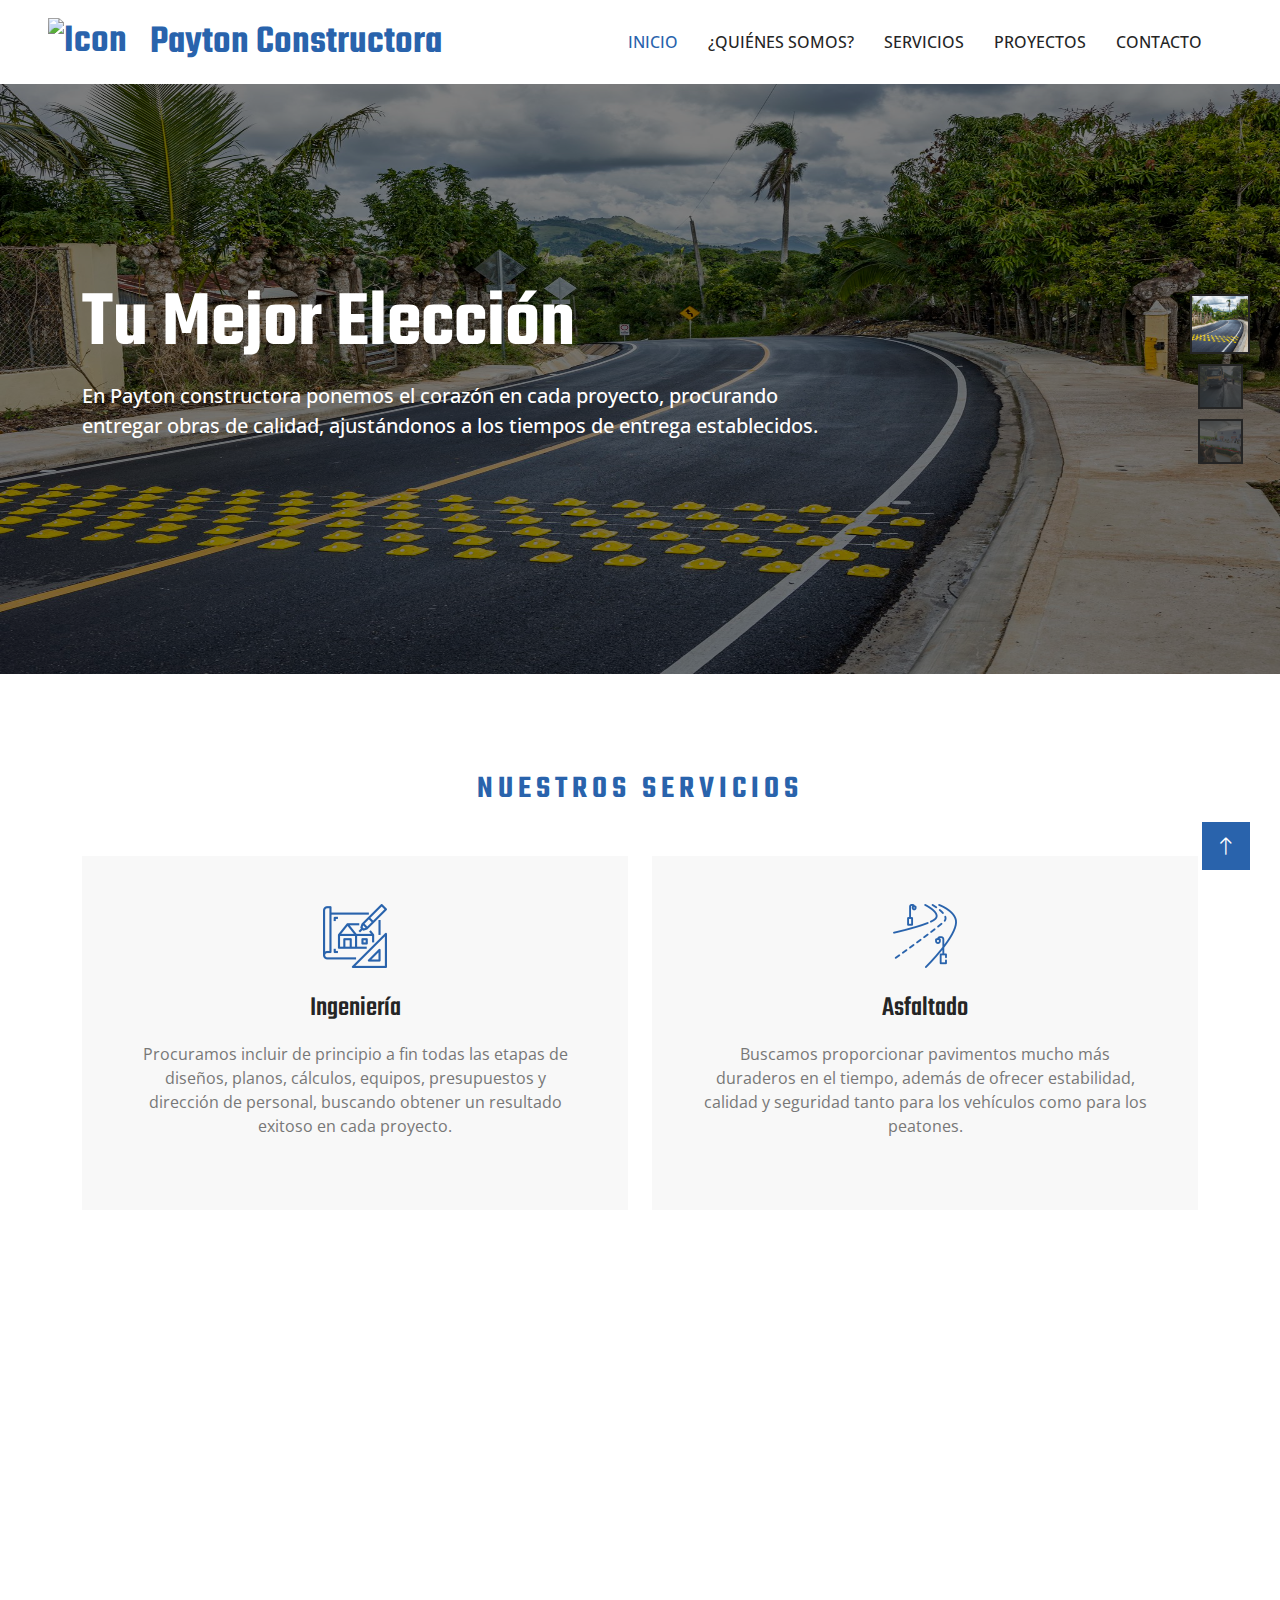
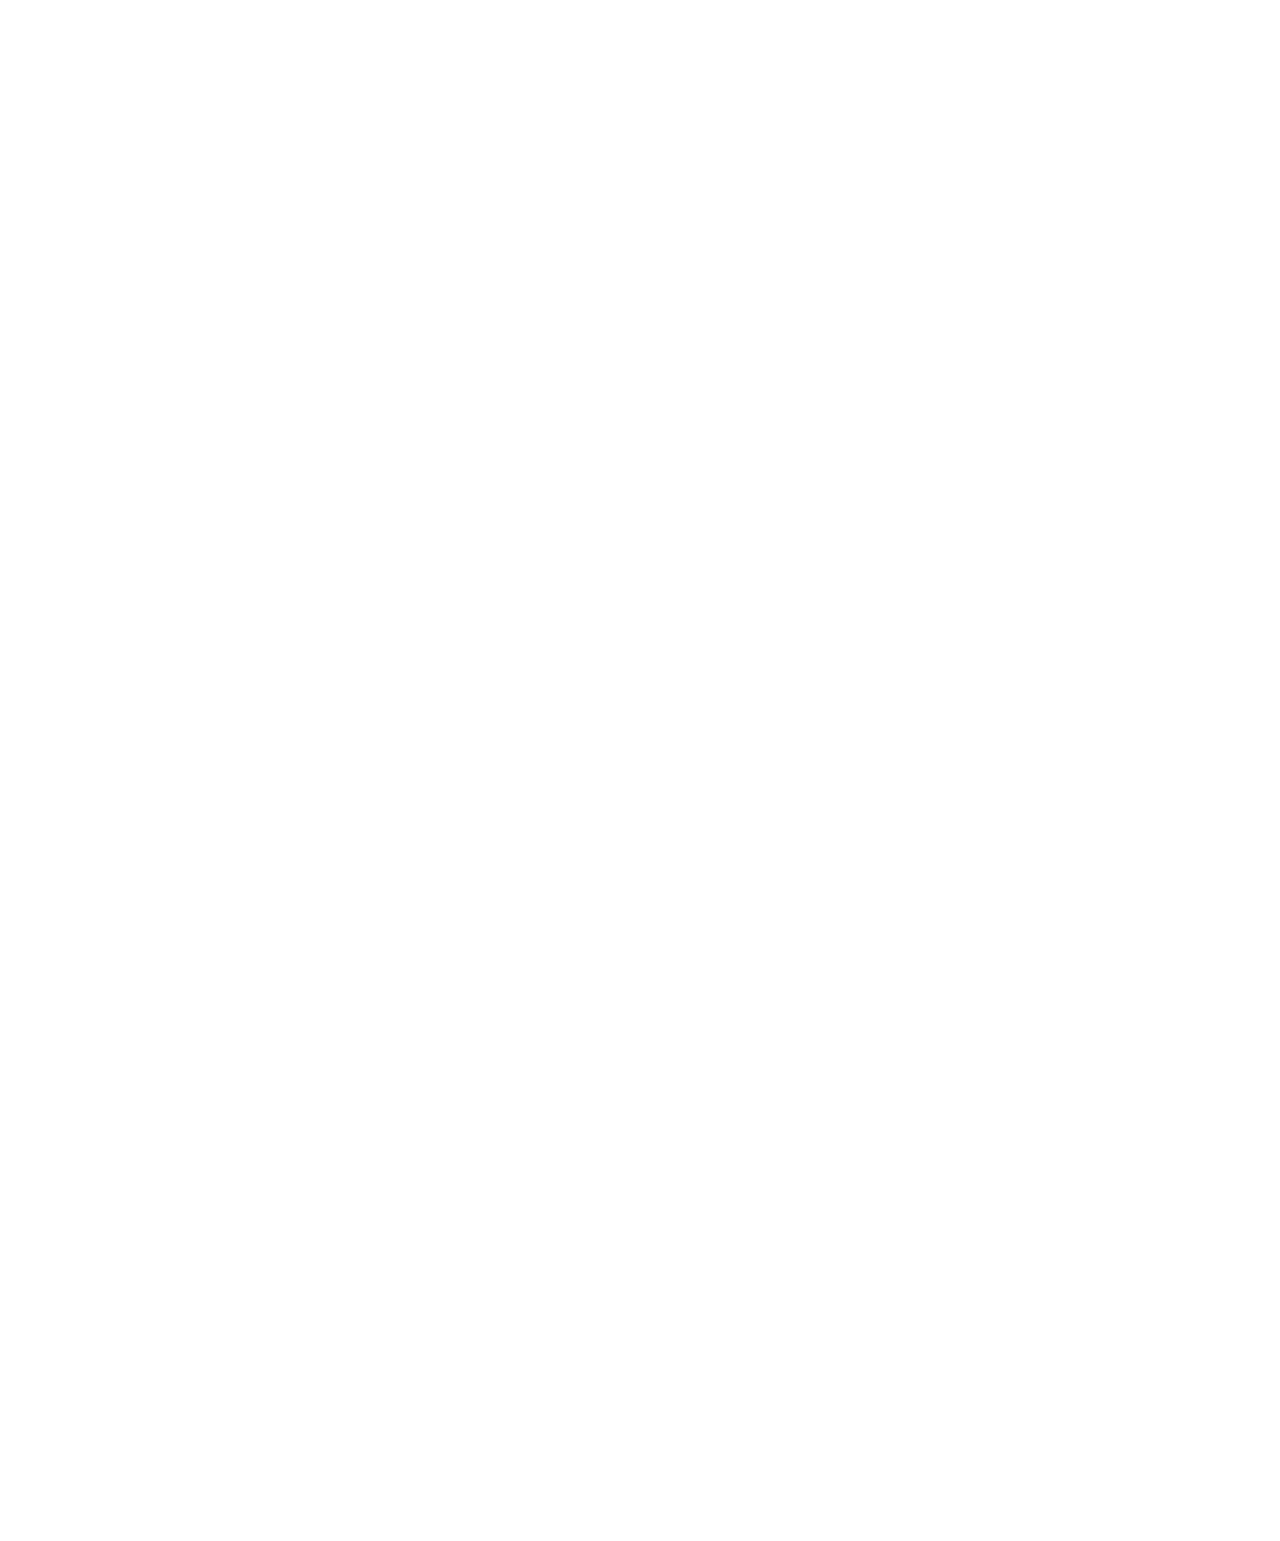
==== commit d469dbc8: "Update index.html" ====
--- a/index.html
+++ b/index.html
@@ -136,10 +136,7 @@
                             <img class="mb-4" src="img/icons/icon-5.png" alt="Icon">
                             <h3 class="mb-3">Ingeniería</h3>
                             <p class="mb-4">Procuramos incluir de principio a fin todas las etapas de diseños,
-                            planos, cálculos, especificaciones, listas de materiales y equipos,
-                            aproximación de presupuestos, recursos que se van a requerir, y
-                            dirección de personal. Buscando obtener un resultado exitoso en
-                            cada proyecto.</p>
+                                           planos, cálculos, equipos, presupuestos y dirección de personal, buscando obtener un resultado exitoso en cada proyecto.</p>
                             <!-- <a class="btn" href=""><i class="fa fa-plus text-primary me-3"></i>Read More</a> -->
                         </div>
                     </div>
@@ -150,9 +147,8 @@
                         <div class="service-text p-5">
                             <img class="mb-4" src="img/icons/icon-12.png" alt="Icon">
                             <h3 class="mb-3">Asfaltado</h3>
-                            <p class="mb-4">Buscamos proporcionar pavimentos mucho más duraderos en el
-tiempo, además de ofrecer estabilidad y seguridad tanto para
-vehículos como para peatones.</p>
+                            <p class="mb-4">Buscamos proporcionar pavimentos mucho más duraderos en el tiempo, 
+                                           además de ofrecer estabilidad, calidad y seguridad tanto para los vehículos como para los peatones.</p>
                             <!-- <a class="btn" href=""><i class="fa fa-plus text-primary me-3"></i>Read More</a> -->
                         </div>
                     </div>
@@ -163,9 +159,8 @@
                         <div class="service-text p-5">
                             <img class="mb-4" src="img/icons/icon-11.png" alt="Icon">
                             <h3 class="mb-3">Construcción de carreteras</h3>
-                            <p class="mb-4">Tener carreteras en excelente condiciones mejora la vida de las
-                            personas y las comunidades, facilitando el transporte y
-                            reduciendo el tiempo entre un pueblo y otro..</p>
+                            <p class="mb-4">En Payton trabajamos en la construcción de carreteras con la mejor calidad y 
+                                           condiciones para mejorar la vida de las personas y las comunidades, facilitando el transporte y desplazamiento en las vías.</p>
                             <!-- <a class="btn" href=""><i class="fa fa-plus text-primary me-3"></i>Read More</a> -->
                         </div>
                     </div>
@@ -176,8 +171,7 @@
                         <div class="service-text p-5">
                             <img class="mb-4" src="img/icons/icon-9.png" alt="Icon">
                             <h3 class="mb-3">Construcción de aceras y contenes</h3>
-                            <p class="mb-4">Las aceras y contenes hacen que las vías sean más seguras
-tanto para los automóviles como para los transeúntes.</p>
+                            <p class="mb-4">Especialistas en la construcción de aceras y contenes para mejorar la calidad de vida de las diferentes comunidades del país.</p>
                             <!-- <a class="btn" href=""><i class="fa fa-plus text-primary me-3"></i>Read More</a> -->
                         </div>
                     </div>
@@ -218,14 +212,14 @@
             <div class="text-center mx-auto mb-5 wow fadeInUp" data-wow-delay="0.1s" style="max-width: 950px;">
                 <h4 class="section-title">Algunos de Nuestros Proyectos</h4>
                 <h3 class="display-5 mb-4">Hemos sido parte de importantes proyectos en la Republica
-Dominicana, siendo nuestros proyectos nuestra mejor
+Dominicana, siendo estos proyectos nuestra mejor
 referencia.</h3>
             </div>
             <div class="row g-4 wow fadeInUp" data-wow-delay="0.3s">
                 <div class="col-lg-4">
                     <div class="nav nav-pills d-flex justify-content-between w-100 h-100 me-4">
                         <button class="nav-link w-100 d-flex align-items-center text-start p-4 mb-4 active" data-bs-toggle="pill" data-bs-target="#tab-pane-1" type="button">
-                            <h3 class="m-0">Aceras Santo Domingo Norte</h3>
+                            <h3 class="m-0">Aceras Santo Domingo Oeste</h3>
                         </button>
                         <button class="nav-link w-100 d-flex align-items-center text-start p-4 mb-4" data-bs-toggle="pill" data-bs-target="#tab-pane-2" type="button">
                             <h3 class="m-0">Asfaltado Las Charchas de Azua</h3>
@@ -413,7 +407,7 @@
                                     <i class="fa fa-2x fa-phone-alt text-primary"></i>
                                 </div>
                                 <div class="ms-4">
-                                    <p class="mb-2">Llamanos</p>
+                                    <p class="mb-2">Llámanos</p>
                                     <h3 class="mb-0">(809) 375-1626</h3>
                                 </div>
                             </div>
@@ -424,7 +418,7 @@
                                     <i class="fa fa-2x fa-envelope-open text-primary"></i>
                                 </div>
                                 <div class="ms-4">
-                                    <p class="mb-2">Envianos un Correo</p>
+                                    <p class="mb-2">Envíanos un Correo</p>
                                     <h3 class="mb-0">info@payton.do</h3>
                                 </div>
                             </div>
@@ -512,7 +506,7 @@
         <div class="container py-5">
             <div class="row g-5">
                 <div class="col-lg-3 col-md-6">
-                    <h3 class="text-light mb-4">Dirección:</h3>
+                    <h3 class="text-light mb-4">Dirección</h3>
                     <p class="mb-2"><i class="fa fa-map-marker-alt text-primary me-3"></i>Ave. Gustavo Mejía Ricart, No. 254, Náutica Business Center, (Suite A-7).</p>
                     <p class="mb-2"><i class="fa fa-phone-alt text-primary me-3"></i>(809) 375-1626</p>
                     <p class="mb-2"><i class="fa fa-envelope text-primary me-3"></i>info@payton.do</p>
@@ -528,7 +522,6 @@
                     <a class="btn btn-link" href="">Ingeniería</a>
                     <a class="btn btn-link" href="">Construcción de aceras y contenes</a>
                     <a class="btn btn-link" href="">Construcción de carreteras</a>
-                    <a class="btn btn-link" href="">Interior Design</a>
                     <a class="btn btn-link" href="">Asfaltado</a>
                 </div>
                 <!-- <a class="btn btn-link" href="">About Us</a>
@@ -545,7 +538,7 @@
             <div class="container">
                 <div class="row">
                     <div class="col-md-6 text-center text-md-start mb-3 mb-md-0">
-                        &copy; <a href="#">Payton Investments</a>, All Right Reserved.
+                        &copy; <a href="#">Payton Constructora</a>, All Right Reserved.
                     </div>
                     <div class="col-md-6 text-center text-md-end">
                         <!--/*** This template is free as long as you keep the footer author’s credit link/attribution link/backlink. If you'd like to use the template without the footer author’s credit link/attribution link/backlink, you can purchase the Credit Removal License from "https://htmlcodex.com/credit-removal". Thank you for your support. ***/-->
@@ -579,4 +572,4 @@
     <script src="js/main.js"></script>
 </body>
 
-</html>+</html>
